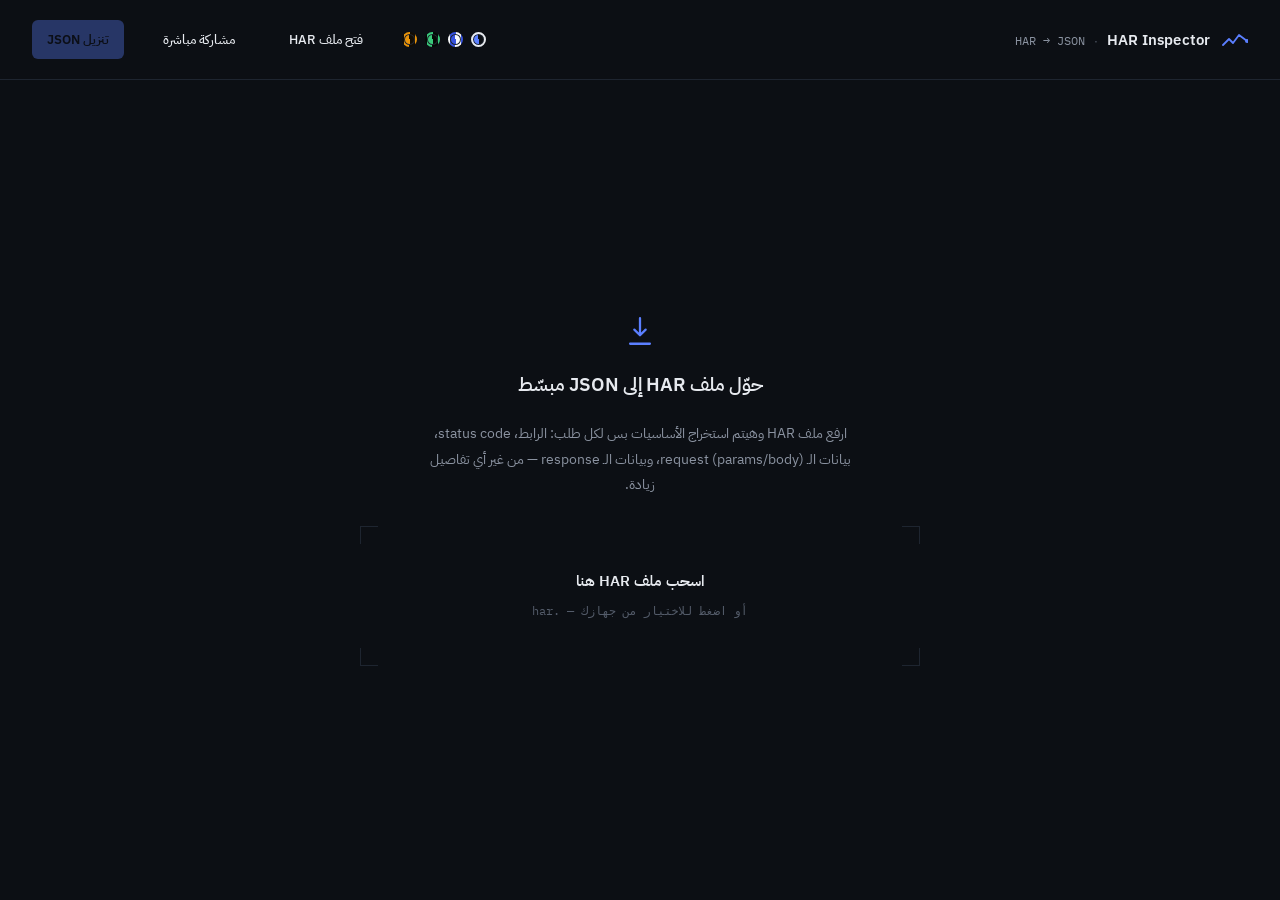
==== index.html @ 38c6c07e "Add WebRTC for easy file sharing" ====
<!DOCTYPE html>
<html lang="ar" dir="rtl">
<head>
<meta charset="UTF-8">
<meta name="viewport" content="width=device-width, initial-scale=1.0">
<title>HAR Inspector — تحويل HAR إلى JSON</title>
<link rel="preconnect" href="https://fonts.googleapis.com">
<link href="https://fonts.googleapis.com/css2?family=IBM+Plex+Mono:wght@400;500;600;700&family=IBM+Plex+Sans:wght@400;500;600;700&family=IBM+Plex+Sans+Arabic:wght@400;500;600;700&display=swap" rel="stylesheet">
<style>
  :root{
    --bg: #0C0F14;
    --surface: #12161D;
    --surface-2: #171C25;
    --border: #1E2530;
    --text: #E7EAEF;
    --muted: #8B93A1;
    --dim: #545C6A;
    --accent: #5B7FFF;
    --accent-soft: #182142;
    --on-accent: #0A0E1A;
    --code-text: #C7CCD6;
    --s2xx: #34C77B;
    --s3xx: #E8B339;
    --s4xx: #F0954B;
    --s5xx: #F0555F;
    --s0: #626B7A;
    --mono: 'IBM Plex Mono', ui-monospace, 'SF Mono', Menlo, Consolas, monospace;
    --ar: 'IBM Plex Sans Arabic', 'IBM Plex Sans', sans-serif;
    --sans: 'IBM Plex Sans', 'IBM Plex Sans Arabic', sans-serif;
  }
  html[data-theme="paper"]{
    --bg:#F7F8FA; --surface:#FFFFFF; --surface-2:#F1F3F6; --border:#E1E4EA;
    --text:#1A1D24; --muted:#5B6472; --dim:#9AA3AF;
    --accent:#3652E0; --accent-soft:#EAEDFC; --on-accent:#FFFFFF; --code-text:#2A3140;
    --s2xx:#16824B; --s3xx:#9A6B00; --s4xx:#B5540F; --s5xx:#C81E2A; --s0:#6B7280;
  }
  html[data-theme="phosphor"]{
    --bg:#040A05; --surface:#081C0C; --surface-2:#0C2611; --border:#173A1D;
    --text:#B9FFC0; --muted:#5FA86A; --dim:#356140;
    --accent:#39C97A; --accent-soft:#0F3D1C; --on-accent:#03170A; --code-text:#9FEFAE;
  }
  html[data-theme="amber"]{
    --bg:#140D03; --surface:#231705; --surface-2:#2E1E07; --border:#4E340F;
    --text:#FFD27F; --muted:#C9922F; --dim:#7A5A22;
    --accent:#E8930A; --accent-soft:#4E340F; --on-accent:#1A1103; --code-text:#F0C878;
  }
  *{box-sizing:border-box; margin:0; padding:0;}
  html,body{height:100%;}
  body{
    background: var(--bg);
    color: var(--text);
    font-family: var(--ar);
    -webkit-font-smoothing: antialiased;
    display:flex;
    flex-direction:column;
    min-height:100vh;
  }

  /* ---------- top bar ---------- */
  header{
    border-bottom:1px solid var(--border);
    padding: 20px 32px;
    display:flex; align-items:center; gap:24px; flex-wrap:wrap;
  }
  .brand{ display:flex; align-items:center; gap:12px; }
  .brand svg{ display:block; flex-shrink:0; }
  .brand-text{ display:flex; align-items:baseline; gap:9px; font-family: var(--sans); }
  .brand h1{ font-size:15px; font-weight:600; letter-spacing:.1px; color:var(--text); }
  .brand .sep{ color: var(--dim); font-size:12px; }
  .brand .tag{ font-size:12px; color: var(--muted); font-family: var(--mono); }
  .spacer{flex:1;}
  .stats{
    display:flex; flex-direction:column; gap:6px;
    font-family: var(--mono); font-size:11.5px; color:var(--muted);
    min-width:170px;
  }
  .stats b{color:var(--text); font-weight:600;}
  .strip{ display:flex; height:3px; border-radius:2px; overflow:hidden; background: var(--border); }
  .strip div{ height:100%; }

  .btn{
    font-family: var(--sans);
    font-size:13px; font-weight:500;
    background: transparent;
    color: var(--text);
    border:1px solid transparent;
    padding:9px 14px;
    border-radius:6px;
    cursor:pointer;
    display:inline-flex; align-items:center; gap:8px;
    transition: background .15s, color .15s;
  }
  .btn:hover{ background: var(--surface-2); }
  .btn.primary{
    background: var(--accent);
    color: var(--on-accent);
    font-weight:600;
  }
  .btn.primary:hover{ filter: brightness(1.08); background: var(--accent); }
  .btn:disabled{ opacity:.35; cursor:not-allowed; }
  .btn:disabled:hover{ background: transparent; }
  .btn.small{ padding:6px 11px; font-size:12px; border:1px solid var(--border); }
  .btn.small:hover{ border-color: var(--accent); background: var(--accent-soft); }
  input[type=file]{ display:none; }
  input[type=checkbox]{ accent-color: var(--accent); width:14px; height:14px; cursor:pointer; flex-shrink:0; }

  .theme-switch{ display:flex; gap:8px; align-items:center; }
  .theme-swatch{
    width:15px; height:15px; border-radius:50%;
    border:2px solid transparent; padding:0; cursor:pointer;
    box-shadow: inset 0 0 0 1px var(--border);
  }
  .theme-swatch.active{ border-color: var(--text); }

  /* ---------- layout ---------- */
  main{
    flex:1;
    display:grid;
    grid-template-columns: 400px 1fr;
    min-height:0;
  }
  @media (max-width: 860px){
    main{ grid-template-columns: 1fr; }
    .detail{ display:none; }
    .detail.open{ display:flex; }
    .list{ display:flex; }
    .list.hidden{ display:none; }
  }

  /* ---------- drop zone (empty state) ---------- */
  .dropzone{
    grid-column: 1 / -1;
    display:flex; flex-direction:column; align-items:center; justify-content:center;
    gap:22px;
    padding:60px 20px;
    text-align:center;
  }
  .dropzone .mark{ color: var(--accent); }
  .dropzone h2{
    font-family: var(--sans); font-size:19px; font-weight:600;
  }
  .dropzone p{
    color: var(--muted); font-size:13.5px; max-width:440px; line-height:1.9;
    font-family: var(--ar);
  }
  .zone{
    position:relative;
    margin-top:6px;
    width:min(560px, 90vw);
    padding:44px 24px;
    cursor:pointer;
    transition: background .15s;
  }
  .zone b{ color:var(--text); display:block; font-family:var(--ar); font-size:14.5px; margin-bottom:6px; font-weight:600; }
  .zone span.sub{ font-family: var(--mono); font-size:11.5px; color:var(--dim); }
  .zone.drag{ background: var(--accent-soft); }
  .zone.drag .corner{ border-color: var(--accent); }
  .zone.drag b{ color: var(--accent); }
  .corner{
    position:absolute; width:18px; height:18px;
    border: 1.5px solid var(--border);
    transition: border-color .15s;
  }
  .corner.tl{ top:0; right:0; border-bottom:none; border-left:none; }
  .corner.tr{ top:0; left:0; border-bottom:none; border-right:none; }
  .corner.bl{ bottom:0; right:0; border-top:none; border-left:none; }
  .corner.br{ bottom:0; left:0; border-top:none; border-right:none; }

  /* ---------- request list ---------- */
  .list{
    border-left:1px solid var(--border);
    display:flex; flex-direction:column;
    min-height:0;
  }
  .filterbar{
    padding:14px 16px;
    border-bottom:1px solid var(--border);
  }
  .filterbar input{
    width:100%;
    background: var(--surface);
    border:1px solid var(--border);
    color: var(--text);
    font-family: var(--mono);
    font-size:12px;
    padding:9px 12px;
    border-radius:6px;
    outline:none;
  }
  .filterbar input:focus{ border-color: var(--accent); }
  .selectbar{
    display:flex; align-items:center; gap:10px;
    padding:10px 16px;
    border-bottom:1px solid var(--border);
    font-family: var(--sans); font-size:12.5px; color:var(--muted);
  }
  .selall{ display:flex; align-items:center; gap:7px; cursor:pointer; user-select:none; }
  .sel-spacer{ flex:1; }
  .sel-count{ color: var(--accent); font-family: var(--mono); font-size:11.5px; }
  .rows{ flex:1; overflow-y:auto; }
  .row{
    padding:12px 16px;
    border-bottom:1px solid var(--border);
    border-inline-start:3px solid transparent;
    cursor:pointer;
    display:flex; flex-direction:column; gap:6px;
    transition: background .12s, border-color .12s;
  }
  .row:hover{ background: var(--surface); }
  .row.active{ background: var(--surface-2); }
  .row.s2{ border-inline-start-color: var(--s2xx); }
  .row.s3{ border-inline-start-color: var(--s3xx); }
  .row.s4{ border-inline-start-color: var(--s4xx); }
  .row.s5{ border-inline-start-color: var(--s5xx); }
  .row.s0{ border-inline-start-color: var(--s0); }
  .row-top{ display:flex; align-items:center; gap:10px; font-family: var(--mono); }
  .method{ font-size:11px; font-weight:700; letter-spacing:.3px; flex-shrink:0; color: var(--accent); }
  .method.POST{ color: var(--s2xx); }
  .method.PUT, .method.PATCH{ color: var(--s3xx); }
  .method.DELETE{ color: var(--s4xx); }
  .status{ font-size:11.5px; font-weight:700; flex-shrink:0; }
  .status.s2{ color: var(--s2xx); }
  .status.s3{ color: var(--s3xx); }
  .status.s4{ color: var(--s4xx); }
  .status.s5{ color: var(--s5xx); }
  .status.s0{ color: var(--s0); }
  .row-time{ margin-left:auto; color:var(--dim); font-size:10.5px; }
  .row-url{
    font-family: var(--mono); font-size:11.5px; color:var(--muted);
    overflow:hidden; text-overflow:ellipsis; white-space:nowrap; direction:ltr; text-align:left;
  }

  /* ---------- detail panel ---------- */
  .detail{ display:flex; flex-direction:column; min-height:0; }
  .detail-empty{
    flex:1; display:flex; align-items:center; justify-content:center;
    color: var(--dim); font-family: var(--sans); font-size:13px;
  }
  .detail-head{ padding:22px 28px; border-bottom:1px solid var(--border); }
  .detail-head .u{
    font-family: var(--mono); font-size:14px; word-break:break-all; direction:ltr; text-align:left;
    color: var(--text); line-height:1.6; font-weight:500;
  }
  .meta{ margin-top:12px; display:flex; align-items:center; flex-wrap:wrap; }
  .meta-item{
    font-family: var(--mono); font-size:11.5px; color:var(--muted);
    padding:0 12px; border-inline-start:1px solid var(--border);
  }
  .meta-item:first-child{ border-inline-start:none; padding-inline-start:0; }
  .tabs{
    display:flex; gap:4px; padding:0 28px;
    border-bottom:1px solid var(--border);
  }
  .tab{
    font-family: var(--sans); font-size:12.5px; font-weight:500;
    color: var(--muted);
    padding:12px 6px;
    margin-inline-end:20px;
    cursor:pointer;
    border-bottom:2px solid transparent;
  }
  .tab.active{ color: var(--accent); border-bottom-color: var(--accent); }
  .tab-body{ flex:1; overflow-y:auto; padding:22px 28px; }
  .section-title{
    font-family: var(--mono); font-size:11px; letter-spacing:.5px;
    color: var(--dim); text-transform:uppercase;
    margin: 4px 0 10px 0;
  }
  pre{
    font-family: var(--mono); font-size:12px; line-height:1.7;
    background: var(--surface);
    border-inline-start: 2px solid var(--border);
    padding:14px 16px; overflow-x:auto; color: var(--code-text); direction:ltr; text-align:left;
    white-space:pre-wrap; word-break:break-all;
  }
  .empty-note{ color:var(--dim); font-family:var(--sans); font-size:12.5px; }

  ::-webkit-scrollbar{ width:9px; height:9px; }
  ::-webkit-scrollbar-track{ background: transparent; }
  ::-webkit-scrollbar-thumb{ background: var(--border); border-radius:5px; }
  ::-webkit-scrollbar-thumb:hover{ background: var(--dim); }

  /* ---------- live share modal ---------- */
  .overlay{
    position:fixed; inset:0; background: rgba(0,0,0,.55);
    display:none; align-items:center; justify-content:center;
    z-index:50; padding:20px;
  }
  .overlay.open{ display:flex; }
  .modal{
    background: var(--surface); border:1px solid var(--border); border-radius:10px;
    width:min(560px, 100%); max-height:88vh; overflow-y:auto;
    display:flex; flex-direction:column;
  }
  .modal-head{
    display:flex; align-items:center; justify-content:space-between;
    padding:18px 22px; border-bottom:1px solid var(--border);
  }
  .modal-head h3{ font-family: var(--sans); font-size:15px; font-weight:600; }
  .modal-close{
    background:none; border:none; color:var(--muted); cursor:pointer;
    font-family: var(--mono); font-size:16px; line-height:1; padding:4px;
  }
  .modal-close:hover{ color: var(--text); }
  .modal-tabs{ display:flex; gap:4px; padding:0 22px; border-bottom:1px solid var(--border); }
  .modal-body{ padding:20px 22px; display:flex; flex-direction:column; gap:14px; }
  .share-step{ display:flex; flex-direction:column; gap:8px; }
  .share-step .label{ font-family: var(--mono); font-size:11px; letter-spacing:.5px; color:var(--dim); text-transform:uppercase; }
  .share-step p.hint{ font-family: var(--ar); font-size:12.5px; color:var(--muted); line-height:1.8; }
  textarea.code-box{
    width:100%; min-height:76px; resize:vertical;
    background: var(--bg); border:1px solid var(--border); border-radius:6px;
    color: var(--text); font-family: var(--mono); font-size:11.5px;
    padding:10px 12px; direction:ltr; text-align:left;
  }
  textarea.code-box:focus{ outline:none; border-color:var(--accent); }
  .share-row{ display:flex; gap:8px; }
  .share-row textarea{ flex:1; }
  .share-status{
    font-family: var(--mono); font-size:12px; color: var(--muted);
    padding:9px 12px; border-inline-start:2px solid var(--border); background: var(--surface-2);
  }
  .share-status.ok{ border-inline-start-color: var(--s2xx); color: var(--s2xx); }
  .share-status.pending{ border-inline-start-color: var(--s3xx); color: var(--s3xx); }
</style>
</head>
<body>

<header>
  <div class="brand">
    <svg width="26" height="18" viewBox="0 0 26 18" fill="none" xmlns="http://www.w3.org/2000/svg">
      <path d="M1 14L7 8L11 12L17 4L25 10" stroke="var(--accent)" stroke-width="1.8" stroke-linecap="round" stroke-linejoin="round"/>
      <circle cx="25" cy="10" r="2" fill="var(--accent)"/>
    </svg>
    <div class="brand-text">
      <h1>HAR Inspector</h1>
      <span class="sep">·</span>
      <span class="tag">HAR → JSON</span>
    </div>
  </div>
  <div class="spacer"></div>
  <div class="stats" id="stats" style="display:none;">
    <span>الطلبات <b id="statTotal">0</b></span>
    <div class="strip" id="statStrip"></div>
  </div>
  <div class="theme-switch" id="themeSwitch">
    <button class="theme-swatch active" data-theme="night" title="Night" style="background:conic-gradient(from 180deg, #5B7FFF 0deg 180deg, #0C0F14 180deg 360deg);"></button>
    <button class="theme-swatch" data-theme="paper" title="Paper" style="background:conic-gradient(from 180deg, #3652E0 0deg 180deg, #F7F8FA 180deg 360deg);"></button>
    <button class="theme-swatch" data-theme="phosphor" title="Phosphor" style="background:conic-gradient(from 180deg, #39C97A 0deg 180deg, #040A05 180deg 360deg);"></button>
    <button class="theme-swatch" data-theme="amber" title="Amber" style="background:conic-gradient(from 180deg, #E8930A 0deg 180deg, #140D03 180deg 360deg);"></button>
  </div>
  <input type="file" id="fileInput" accept=".har,application/json">
  <button class="btn" id="loadBtn">فتح ملف HAR</button>
  <button class="btn" id="shareBtn">مشاركة مباشرة</button>
  <button class="btn primary" id="downloadBtn" disabled>تنزيل JSON</button>
</header>

<div class="overlay" id="shareOverlay">
  <div class="modal">
    <div class="modal-head">
      <h3>مشاركة مباشرة بين متصفحين</h3>
      <button class="modal-close" id="shareClose">✕</button>
    </div>
    <div class="modal-tabs">
      <div class="tab active" data-share-tab="host">أنا هستضيف</div>
      <div class="tab" data-share-tab="join">هستقبل مشاركة</div>
    </div>
    <div class="modal-body" id="shareBody"></div>
  </div>
</div>

<main id="main">
  <div class="dropzone" id="dropzone">
    <svg class="mark" width="34" height="34" viewBox="0 0 24 24" fill="none" xmlns="http://www.w3.org/2000/svg">
      <path d="M12 3v12m0 0l-4-4m4 4l4-4M5 21h14" stroke="currentColor" stroke-width="1.6" stroke-linecap="round" stroke-linejoin="round"/>
    </svg>
    <h2>حوّل ملف HAR إلى JSON مبسّط</h2>
    <p>ارفع ملف HAR وهيتم استخراج الأساسيات بس لكل طلب: الرابط، status code، بيانات الـ request (params/body)، وبيانات الـ response — من غير أي تفاصيل زيادة.</p>
    <div class="zone" id="zone">
      <span class="corner tl"></span><span class="corner tr"></span>
      <span class="corner bl"></span><span class="corner br"></span>
      <b>اسحب ملف HAR هنا</b>
      <span class="sub">أو اضغط للاختيار من جهازك — .har</span>
    </div>
  </div>
</main>

<script>
(function(){
  const fileInput = document.getElementById('fileInput');
  const loadBtn = document.getElementById('loadBtn');
  const downloadBtn = document.getElementById('downloadBtn');
  const zone = document.getElementById('zone');
  const dropzone = document.getElementById('dropzone');
  const main = document.getElementById('main');
  const statsEl = document.getElementById('stats');
  const statTotal = document.getElementById('statTotal');
  const statStrip = document.getElementById('statStrip');

  let simplified = [];
  let activeIndex = null;
  let selected = new Set();

  /* ---------- live share (WebRTC, manual signaling) ---------- */
  const rtcConfig = { iceServers: [{ urls: ['stun:stun.l.google.com:19302', 'stun:stun1.l.google.com:19302'] }] };
  const shareOverlay = document.getElementById('shareOverlay');
  const shareBody = document.getElementById('shareBody');
  const shareBtn = document.getElementById('shareBtn');
  let shareTab = 'host';
  let pc = null, dc = null;
  let incomingChunks = [], incomingExpected = 0;

  shareBtn.addEventListener('click', () => { shareTab = 'host'; openShareModal(); });
  document.getElementById('shareClose').addEventListener('click', closeShareModal);
  shareOverlay.addEventListener('click', e => { if (e.target === shareOverlay) closeShareModal(); });
  document.querySelectorAll('[data-share-tab]').forEach(t => {
    t.addEventListener('click', () => {
      shareTab = t.dataset.shareTab;
      document.querySelectorAll('[data-share-tab]').forEach(x => x.classList.toggle('active', x === t));
      renderShareBody();
    });
  });

  function openShareModal(){
    teardownConnection();
    shareOverlay.classList.add('open');
    document.querySelectorAll('[data-share-tab]').forEach(x => x.classList.toggle('active', x.dataset.shareTab === shareTab));
    renderShareBody();
  }
  function closeShareModal(){
    shareOverlay.classList.remove('open');
    teardownConnection();
  }
  function teardownConnection(){
    if (dc){ try{ dc.close(); }catch(e){} dc = null; }
    if (pc){ try{ pc.close(); }catch(e){} pc = null; }
    incomingChunks = []; incomingExpected = 0;
  }

  function encodeDesc(desc){ return btoa(unescape(encodeURIComponent(JSON.stringify({ type: desc.type, sdp: desc.sdp })))); }
  function decodeDesc(code){ return JSON.parse(decodeURIComponent(escape(atob(code.trim())))); }

  function waitIceGatheringComplete(peer){
    return new Promise(resolve => {
      if (peer.iceGatheringState === 'complete'){ resolve(); return; }
      const check = () => {
        if (peer.iceGatheringState === 'complete'){
          peer.removeEventListener('icegatheringstatechange', check);
          resolve();
        }
      };
      peer.addEventListener('icegatheringstatechange', check);
      setTimeout(resolve, 4000);
    });
  }

  function renderShareBody(){
    teardownConnection();
    if (shareTab === 'host') renderHostPanel();
    else renderJoinPanel();
  }

  function renderHostPanel(){
    const count = simplified.length;
    const selCount = selected.size;
    if (!count){
      shareBody.innerHTML = `<p class="hint">لازم تفتح ملف HAR الأول عشان يكون فيه بيانات تشاركها.</p>`;
      return;
    }
    shareBody.innerHTML = `
      <p class="hint">هيتم إنشاء كود اتصال، ابعته للشخص التاني (واتساب/سلاك/أي حاجة). بعدها هو هيبعتلك كود رد، تحطه تحت وتضغط اتصال. البيانات بتتبعت مباشرة بين المتصفحين، ومتفضلش موجودة إلا لما الصفحة دي فاتحة عندك.</p>
      <button class="btn primary" id="hostStart">${selCount ? `ابدأ مشاركة المحدد (${selCount})` : `ابدأ مشاركة الكل (${count})`}</button>
      <div class="share-step" id="hostOfferStep" style="display:none;">
        <div class="label">الخطوة ١ — ابعت الكود ده للطرف التاني</div>
        <textarea class="code-box" id="hostOfferCode" readonly></textarea>
        <button class="btn small" id="hostCopyOffer">نسخ الكود</button>
      </div>
      <div class="share-step" id="hostAnswerStep" style="display:none;">
        <div class="label">الخطوة ٢ — الصق الكود اللي هيبعتهولك</div>
        <textarea class="code-box" id="hostAnswerInput" placeholder="الصق كود الرد هنا..."></textarea>
        <button class="btn primary" id="hostConnect">اتصال</button>
      </div>
      <div class="share-status" id="hostStatus" style="display:none;"></div>
    `;
    document.getElementById('hostStart').addEventListener('click', hostStart);
  }

  async function hostStart(){
    teardownConnection();
    const payload = selected.size ? Array.from(selected).sort((a,b)=>a-b).map(i => simplified[i]) : simplified;
    pc = new RTCPeerConnection(rtcConfig);
    dc = pc.createDataChannel('har');
    dc.onopen = () => {
      sendPayload(dc, payload);
      setHostStatus(`متصل — تم إرسال ${payload.length} طلب ✅`, 'ok');
    };
    dc.onclose = () => setHostStatus('الاتصال اتقفل', '');
    const offer = await pc.createOffer();
    await pc.setLocalDescription(offer);
    await waitIceGatheringComplete(pc);
    document.getElementById('hostOfferStep').style.display = 'flex';
    document.getElementById('hostAnswerStep').style.display = 'flex';
    document.getElementById('hostOfferCode').value = encodeDesc(pc.localDescription);
    document.getElementById('hostCopyOffer').addEventListener('click', () => copyText(document.getElementById('hostOfferCode').value));
    document.getElementById('hostConnect').addEventListener('click', async () => {
      const code = document.getElementById('hostAnswerInput').value;
      if (!code.trim()) return;
      try{
        const desc = decodeDesc(code);
        await pc.setRemoteDescription(desc);
        setHostStatus('بيتصل...', 'pending');
      }catch(e){ alert('كود الرد مش صحيح.'); }
    });
    setHostStatus('في انتظار كود الرد...', 'pending');
  }

  function setHostStatus(text, cls){
    const el = document.getElementById('hostStatus');
    if (!el) return;
    el.style.display = 'block';
    el.textContent = text;
    el.className = 'share-status' + (cls ? ' ' + cls : '');
  }

  function renderJoinPanel(){
    shareBody.innerHTML = `
      <p class="hint">الصق الكود اللي بعتهولك المضيف، وهيتولّد كود رد — ابعته له. البيانات هتظهر هنا أول ما يوصل الاتصال.</p>
      <div class="share-step">
        <div class="label">الخطوة ١ — الصق كود المضيف</div>
        <textarea class="code-box" id="joinOfferInput" placeholder="الصق الكود هنا..."></textarea>
        <button class="btn primary" id="joinGenerate">توليد كود الرد</button>
      </div>
      <div class="share-step" id="joinAnswerStep" style="display:none;">
        <div class="label">الخطوة ٢ — ابعت الكود ده للمضيف</div>
        <textarea class="code-box" id="joinAnswerCode" readonly></textarea>
        <button class="btn small" id="joinCopyAnswer">نسخ الكود</button>
      </div>
      <div class="share-status" id="joinStatus" style="display:none;"></div>
    `;
    document.getElementById('joinGenerate').addEventListener('click', joinGenerate);
  }

  async function joinGenerate(){
    const code = document.getElementById('joinOfferInput').value;
    if (!code.trim()) return;
    teardownConnection();
    try{
      pc = new RTCPeerConnection(rtcConfig);
      pc.ondatachannel = e => {
        dc = e.channel;
        dc.onmessage = ev => handleIncomingMessage(ev.data);
        dc.onopen = () => setJoinStatus('متصل — في انتظار البيانات...', 'pending');
      };
      const desc = decodeDesc(code);
      await pc.setRemoteDescription(desc);
      const answer = await pc.createAnswer();
      await pc.setLocalDescription(answer);
      await waitIceGatheringComplete(pc);
      document.getElementById('joinAnswerStep').style.display = 'flex';
      document.getElementById('joinAnswerCode').value = encodeDesc(pc.localDescription);
      document.getElementById('joinCopyAnswer').addEventListener('click', () => copyText(document.getElementById('joinAnswerCode').value));
      setJoinStatus('ابعت الكود للمضيف وانتظر الاتصال...', 'pending');
    }catch(e){ alert('كود المضيف مش صحيح.'); }
  }

  function setJoinStatus(text, cls){
    const el = document.getElementById('joinStatus');
    if (!el) return;
    el.style.display = 'block';
    el.textContent = text;
    el.className = 'share-status' + (cls ? ' ' + cls : '');
  }

  function copyText(text){
    if (navigator.clipboard && navigator.clipboard.writeText) navigator.clipboard.writeText(text).catch(()=>{});
  }

  function sendPayload(channel, arr){
    const json = JSON.stringify(arr);
    const CHUNK = 15000;
    const total = Math.max(1, Math.ceil(json.length / CHUNK));
    channel.send(JSON.stringify({ t: 'start', n: total }));
    for (let i = 0; i < total; i++){
      channel.send(JSON.stringify({ t: 'chunk', i, d: json.slice(i * CHUNK, (i + 1) * CHUNK) }));
    }
    channel.send(JSON.stringify({ t: 'end' }));
  }

  function handleIncomingMessage(raw){
    let msg;
    try{ msg = JSON.parse(raw); }catch(e){ return; }
    if (msg.t === 'start'){
      incomingChunks = new Array(msg.n);
      incomingExpected = msg.n;
      setJoinStatus(`جاري الاستقبال 0/${msg.n}...`, 'pending');
    } else if (msg.t === 'chunk'){
      incomingChunks[msg.i] = msg.d;
      const received = incomingChunks.filter(c => c !== undefined).length;
      setJoinStatus(`جاري الاستقبال ${received}/${incomingExpected}...`, 'pending');
    } else if (msg.t === 'end'){
      try{
        const data = JSON.parse(incomingChunks.join(''));
        simplified = data;
        selected = new Set();
        activeIndex = null;
        renderList();
        buildStats();
        downloadBtn.disabled = false;
        setJoinStatus(`اتستقبل ${data.length} طلب ✅`, 'ok');
        setTimeout(closeShareModal, 900);
      }catch(e){ setJoinStatus('حصل خطأ في استقبال البيانات', ''); }
    }
  }

  document.getElementById('themeSwitch').addEventListener('click', e => {
    const btn = e.target.closest('.theme-swatch');
    if (!btn) return;
    document.documentElement.setAttribute('data-theme', btn.dataset.theme);
    document.querySelectorAll('.theme-swatch').forEach(s => s.classList.toggle('active', s === btn));
  });

  loadBtn.addEventListener('click', () => fileInput.click());
  zone.addEventListener('click', () => fileInput.click());

  zone.addEventListener('dragover', e => { e.preventDefault(); zone.classList.add('drag'); });
  zone.addEventListener('dragleave', () => zone.classList.remove('drag'));
  zone.addEventListener('drop', e => {
    e.preventDefault();
    zone.classList.remove('drag');
    if (e.dataTransfer.files && e.dataTransfer.files[0]) handleFile(e.dataTransfer.files[0]);
  });
  fileInput.addEventListener('change', e => {
    if (e.target.files && e.target.files[0]) handleFile(e.target.files[0]);
  });

  function handleFile(file){
    const reader = new FileReader();
    reader.onload = evt => {
      try{
        const har = JSON.parse(evt.target.result);
        const entries = (har.log && har.log.entries) ? har.log.entries : [];
        if (!entries.length){
          alert('الملف ده مفيهوش entries — تأكد إنه ملف HAR صحيح.');
          return;
        }
        simplified = entries.map(simplifyEntry);
        selected = new Set();
        activeIndex = null;
        renderList();
        buildStats();
        downloadBtn.disabled = false;
      }catch(err){
        alert('تعذر قراءة الملف. تأكد إنه JSON/HAR صحيح.\n' + err.message);
      }
    };
    reader.readAsText(file);
  }

  function simplifyEntry(entry){
    const req = entry.request || {};
    const res = entry.response || {};
    const queryParams = (req.queryString || []).map(q => ({ name: q.name, value: q.value }));
    let postParams = null;
    if (req.postData){
      if (req.postData.params && req.postData.params.length){
        postParams = req.postData.params.map(p => ({ name: p.name, value: p.value }));
      } else if (req.postData.text){
        postParams = req.postData.text;
      }
    }
    let responseBody = null;
    if (res.content && typeof res.content.text !== 'undefined'){
      responseBody = res.content.text;
      if (res.content.encoding === 'base64' && responseBody){
        try{ responseBody = decodeURIComponent(escape(atob(responseBody))); }catch(e){ /* leave as-is */ }
      }
      if (responseBody && res.content.mimeType && res.content.mimeType.includes('json')){
        try{ responseBody = JSON.parse(responseBody); }catch(e){ /* keep string */ }
      }
    }
    return {
      method: req.method || 'GET',
      url: req.url || '',
      status: res.status || 0,
      statusText: res.statusText || '',
      mimeType: (res.content && res.content.mimeType) || '',
      time: entry.time || 0,
      sentAt: entry.startedDateTime || null,
      requestParams: {
        query: queryParams,
        body: postParams
      },
      response: responseBody
    };
  }

  function formatSentTime(iso){
    if (!iso) return '—';
    const d = new Date(iso);
    if (isNaN(d.getTime())) return '—';
    const pad = n => String(n).padStart(2, '0');
    return `${pad(d.getHours())}:${pad(d.getMinutes())}:${pad(d.getSeconds())}`;
  }

  function statusClass(status){
    if (status >= 200 && status < 300) return 's2';
    if (status >= 300 && status < 400) return 's3';
    if (status >= 400 && status < 500) return 's4';
    if (status >= 500) return 's5';
    return 's0';
  }
  function statusColorVar(status){
    if (status >= 200 && status < 300) return 'var(--s2xx)';
    if (status >= 300 && status < 400) return 'var(--s3xx)';
    if (status >= 400 && status < 500) return 'var(--s4xx)';
    if (status >= 500) return 'var(--s5xx)';
    return 'var(--s0)';
  }

  function renderList(){
    main.innerHTML = `
      <div class="list" id="listPane">
        <div class="filterbar"><input id="filterInput" placeholder="فلترة بالرابط أو method..."></div>
        <div class="selectbar">
          <label class="selall"><input type="checkbox" id="selectAllChk"> تحديد الكل</label>
          <span class="sel-spacer"></span>
          <span class="sel-count" id="selCount"></span>
          <button class="btn small" id="downloadSelectedBtn" style="display:none;">تنزيل المحدد</button>
        </div>
        <div class="rows" id="rows"></div>
      </div>
      <div class="detail" id="detailPane">
        <div class="detail-empty">اختر طلب من القائمة لعرض تفاصيله</div>
      </div>
    `;
    document.getElementById('filterInput').addEventListener('input', e => paintRows(e.target.value));
    document.getElementById('selectAllChk').addEventListener('change', e => {
      const filter = document.getElementById('filterInput').value;
      const idxs = getFilteredIndices(filter);
      if (e.target.checked) idxs.forEach(i => selected.add(i));
      else idxs.forEach(i => selected.delete(i));
      paintRows(filter);
    });
    document.getElementById('downloadSelectedBtn').addEventListener('click', () => {
      const items = Array.from(selected).sort((a, b) => a - b).map(i => simplified[i]);
      downloadJSON(items, 'har-selected.json');
    });
    paintRows('');
  }

  function getFilteredIndices(filter){
    const f = (filter || '').toLowerCase();
    const idxs = [];
    simplified.forEach((item, i) => {
      if (f && !(item.url.toLowerCase().includes(f) || item.method.toLowerCase().includes(f))) return;
      idxs.push(i);
    });
    return idxs;
  }

  function paintRows(filter){
    const rows = document.getElementById('rows');
    rows.innerHTML = '';
    const idxs = getFilteredIndices(filter);
    idxs.forEach(i => {
      const item = simplified[i];
      const sc = statusClass(item.status);
      const row = document.createElement('div');
      row.className = 'row ' + sc + (i === activeIndex ? ' active' : '');
      row.innerHTML = `
        <div class="row-top">
          <input type="checkbox" class="row-chk" ${selected.has(i) ? 'checked' : ''}>
          <span class="method ${item.method}">${item.method}</span>
          <span class="status ${sc}">${item.status || '—'}</span>
          <span class="row-time">${Math.round(item.time)}ms</span>
        </div>
        <div class="row-url">${escapeHtml(item.url)}</div>
      `;
      const chk = row.querySelector('.row-chk');
      chk.addEventListener('click', e => e.stopPropagation());
      chk.addEventListener('change', () => {
        if (chk.checked) selected.add(i); else selected.delete(i);
        paintRows(filter);
      });
      row.addEventListener('click', () => { activeIndex = i; paintRows(filter); showDetail(i); });
      rows.appendChild(row);
    });
    updateSelectionUI(idxs);
  }

  function updateSelectionUI(idxs){
    const selCountEl = document.getElementById('selCount');
    const dlSelBtn = document.getElementById('downloadSelectedBtn');
    const selectAllChk = document.getElementById('selectAllChk');
    const count = selected.size;
    if (selCountEl) selCountEl.textContent = count ? `${count} محدد` : '';
    if (dlSelBtn) dlSelBtn.style.display = count ? 'inline-flex' : 'none';
    if (selectAllChk){
      const allChecked = idxs.length > 0 && idxs.every(i => selected.has(i));
      const anyChecked = idxs.some(i => selected.has(i));
      selectAllChk.checked = allChecked;
      selectAllChk.indeterminate = anyChecked && !allChecked;
    }
  }

  function showDetail(i){
    const item = simplified[i];
    const pane = document.getElementById('detailPane');
    const queryStr = JSON.stringify(item.requestParams.query, null, 2);
    const bodyStr = typeof item.requestParams.body === 'object'
      ? JSON.stringify(item.requestParams.body, null, 2)
      : (item.requestParams.body || 'لا يوجد body');
    const responseStr = typeof item.response === 'object'
      ? JSON.stringify(item.response, null, 2)
      : (item.response || 'لا يوجد محتوى');

    pane.innerHTML = `
      <div class="detail-head">
        <div class="u">${escapeHtml(item.url)}</div>
        <div class="meta">
          <span class="meta-item">${item.method}</span>
          <span class="meta-item" style="color:${statusColorVar(item.status)}">${item.status} ${escapeHtml(item.statusText)}</span>
          <span class="meta-item">${escapeHtml(item.mimeType || 'unknown type')}</span>
          <span class="meta-item">${Math.round(item.time)} ms</span>
        </div>
      </div>
      <div class="tabs">
        <div class="tab active" data-tab="request">Request Params</div>
        <div class="tab" data-tab="response">Response</div>
        <div class="tab" data-tab="raw">Raw JSON</div>
      </div>
      <div class="tab-body" id="tabBody"></div>
    `;

    const tabBody = document.getElementById('tabBody');
    function paintTab(tab){
      if (tab === 'request'){
        tabBody.innerHTML = `
          <div class="section-title">Query Params</div>
          ${item.requestParams.query.length ? `<pre>${escapeHtml(queryStr)}</pre>` : `<p class="empty-note">لا يوجد query params</p>`}
          <div class="section-title" style="margin-top:20px;">Body / Post Data</div>
          <pre>${escapeHtml(bodyStr)}</pre>
        `;
      } else if (tab === 'response'){
        tabBody.innerHTML = `
          <div class="section-title">Response Body</div>
          <pre>${escapeHtml(responseStr)}</pre>
        `;
      } else {
        tabBody.innerHTML = `<pre>${escapeHtml(JSON.stringify(item, null, 2))}</pre>`;
      }
    }
    paintTab('request');
    pane.querySelectorAll('.tab').forEach(t => {
      t.addEventListener('click', () => {
        pane.querySelectorAll('.tab').forEach(x => x.classList.remove('active'));
        t.classList.add('active');
        paintTab(t.dataset.tab);
      });
    });
  }

  function buildStats(){
    statsEl.style.display = 'flex';
    statTotal.textContent = simplified.length;
    const counts = {s2:0, s3:0, s4:0, s5:0, s0:0};
    simplified.forEach(i => counts[statusClass(i.status)]++);
    const colors = {s2:'var(--s2xx)', s3:'var(--s3xx)', s4:'var(--s4xx)', s5:'var(--s5xx)', s0:'var(--s0)'};
    statStrip.innerHTML = '';
    Object.keys(counts).forEach(k => {
      if (!counts[k]) return;
      const seg = document.createElement('div');
      seg.style.width = (counts[k] / simplified.length * 100) + '%';
      seg.style.background = colors[k];
      statStrip.appendChild(seg);
    });
  }

  downloadBtn.addEventListener('click', () => {
    if (!simplified.length) return;
    downloadJSON(simplified, 'har-simplified.json');
  });

  function downloadJSON(data, filename){
    if (!data.length) return;
    const blob = new Blob([JSON.stringify(data, null, 2)], { type: 'application/json' });
    const url = URL.createObjectURL(blob);
    const a = document.createElement('a');
    a.href = url;
    a.download = filename;
    document.body.appendChild(a);
    a.click();
    document.body.removeChild(a);
    URL.revokeObjectURL(url);
  }

  function escapeHtml(str){
    if (typeof str !== 'string') str = String(str);
    return str.replace(/[&<>"']/g, m => ({'&':'&amp;','<':'&lt;','>':'&gt;','"':'&quot;',"'":'&#39;'}[m]));
  }
})();
</script>

</body>
</html>
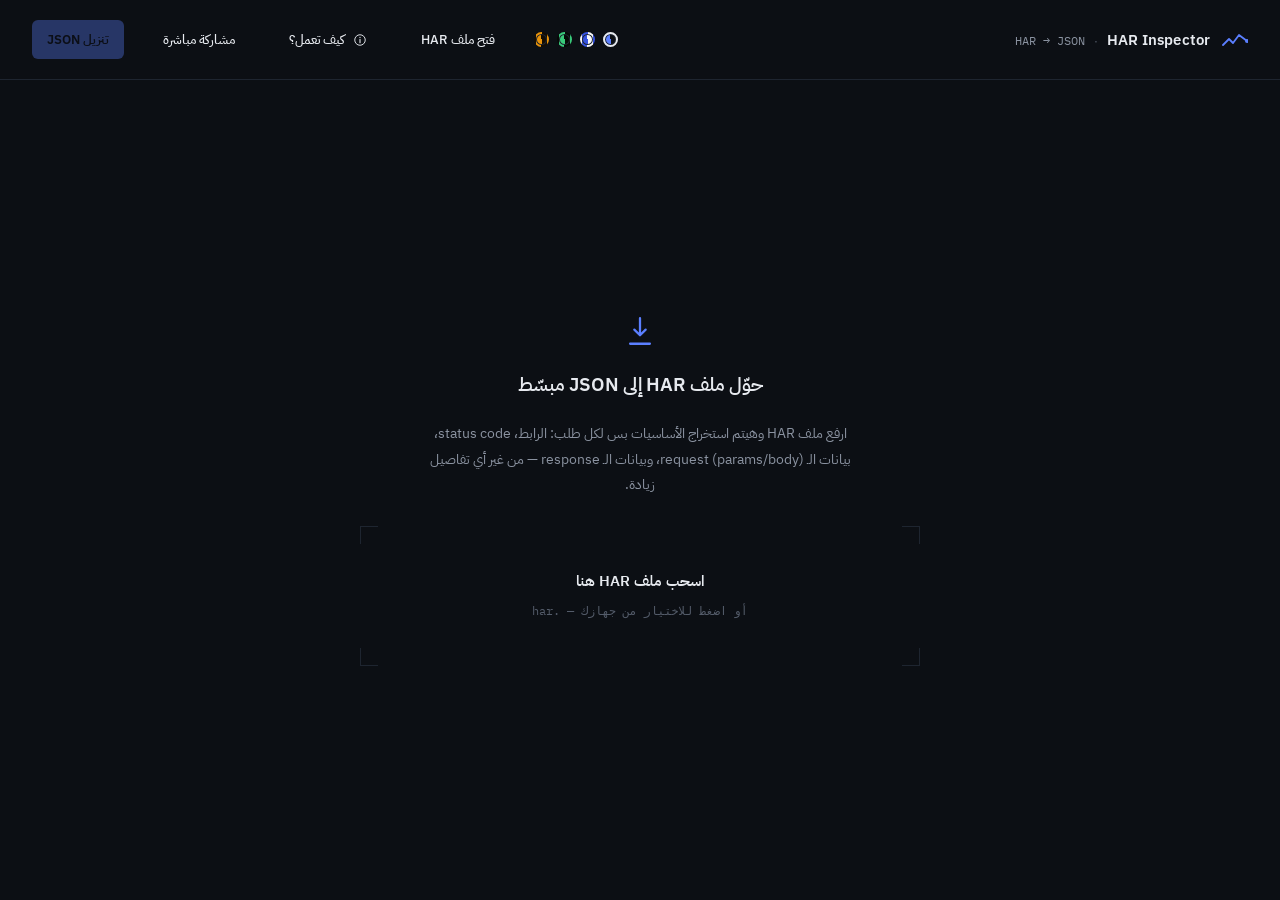
==== commit 4cb6dde1: "add workflow-animation" ====
--- a/index.html
+++ b/index.html
@@ -6,323 +6,7 @@
 <title>HAR Inspector — تحويل HAR إلى JSON</title>
 <link rel="preconnect" href="https://fonts.googleapis.com">
 <link href="https://fonts.googleapis.com/css2?family=IBM+Plex+Mono:wght@400;500;600;700&family=IBM+Plex+Sans:wght@400;500;600;700&family=IBM+Plex+Sans+Arabic:wght@400;500;600;700&display=swap" rel="stylesheet">
-<style>
-  :root{
-    --bg: #0C0F14;
-    --surface: #12161D;
-    --surface-2: #171C25;
-    --border: #1E2530;
-    --text: #E7EAEF;
-    --muted: #8B93A1;
-    --dim: #545C6A;
-    --accent: #5B7FFF;
-    --accent-soft: #182142;
-    --on-accent: #0A0E1A;
-    --code-text: #C7CCD6;
-    --s2xx: #34C77B;
-    --s3xx: #E8B339;
-    --s4xx: #F0954B;
-    --s5xx: #F0555F;
-    --s0: #626B7A;
-    --mono: 'IBM Plex Mono', ui-monospace, 'SF Mono', Menlo, Consolas, monospace;
-    --ar: 'IBM Plex Sans Arabic', 'IBM Plex Sans', sans-serif;
-    --sans: 'IBM Plex Sans', 'IBM Plex Sans Arabic', sans-serif;
-  }
-  html[data-theme="paper"]{
-    --bg:#F7F8FA; --surface:#FFFFFF; --surface-2:#F1F3F6; --border:#E1E4EA;
-    --text:#1A1D24; --muted:#5B6472; --dim:#9AA3AF;
-    --accent:#3652E0; --accent-soft:#EAEDFC; --on-accent:#FFFFFF; --code-text:#2A3140;
-    --s2xx:#16824B; --s3xx:#9A6B00; --s4xx:#B5540F; --s5xx:#C81E2A; --s0:#6B7280;
-  }
-  html[data-theme="phosphor"]{
-    --bg:#040A05; --surface:#081C0C; --surface-2:#0C2611; --border:#173A1D;
-    --text:#B9FFC0; --muted:#5FA86A; --dim:#356140;
-    --accent:#39C97A; --accent-soft:#0F3D1C; --on-accent:#03170A; --code-text:#9FEFAE;
-  }
-  html[data-theme="amber"]{
-    --bg:#140D03; --surface:#231705; --surface-2:#2E1E07; --border:#4E340F;
-    --text:#FFD27F; --muted:#C9922F; --dim:#7A5A22;
-    --accent:#E8930A; --accent-soft:#4E340F; --on-accent:#1A1103; --code-text:#F0C878;
-  }
-  *{box-sizing:border-box; margin:0; padding:0;}
-  html,body{height:100%;}
-  body{
-    background: var(--bg);
-    color: var(--text);
-    font-family: var(--ar);
-    -webkit-font-smoothing: antialiased;
-    display:flex;
-    flex-direction:column;
-    min-height:100vh;
-  }
-
-  /* ---------- top bar ---------- */
-  header{
-    border-bottom:1px solid var(--border);
-    padding: 20px 32px;
-    display:flex; align-items:center; gap:24px; flex-wrap:wrap;
-  }
-  .brand{ display:flex; align-items:center; gap:12px; }
-  .brand svg{ display:block; flex-shrink:0; }
-  .brand-text{ display:flex; align-items:baseline; gap:9px; font-family: var(--sans); }
-  .brand h1{ font-size:15px; font-weight:600; letter-spacing:.1px; color:var(--text); }
-  .brand .sep{ color: var(--dim); font-size:12px; }
-  .brand .tag{ font-size:12px; color: var(--muted); font-family: var(--mono); }
-  .spacer{flex:1;}
-  .stats{
-    display:flex; flex-direction:column; gap:6px;
-    font-family: var(--mono); font-size:11.5px; color:var(--muted);
-    min-width:170px;
-  }
-  .stats b{color:var(--text); font-weight:600;}
-  .strip{ display:flex; height:3px; border-radius:2px; overflow:hidden; background: var(--border); }
-  .strip div{ height:100%; }
-
-  .btn{
-    font-family: var(--sans);
-    font-size:13px; font-weight:500;
-    background: transparent;
-    color: var(--text);
-    border:1px solid transparent;
-    padding:9px 14px;
-    border-radius:6px;
-    cursor:pointer;
-    display:inline-flex; align-items:center; gap:8px;
-    transition: background .15s, color .15s;
-  }
-  .btn:hover{ background: var(--surface-2); }
-  .btn.primary{
-    background: var(--accent);
-    color: var(--on-accent);
-    font-weight:600;
-  }
-  .btn.primary:hover{ filter: brightness(1.08); background: var(--accent); }
-  .btn:disabled{ opacity:.35; cursor:not-allowed; }
-  .btn:disabled:hover{ background: transparent; }
-  .btn.small{ padding:6px 11px; font-size:12px; border:1px solid var(--border); }
-  .btn.small:hover{ border-color: var(--accent); background: var(--accent-soft); }
-  input[type=file]{ display:none; }
-  input[type=checkbox]{ accent-color: var(--accent); width:14px; height:14px; cursor:pointer; flex-shrink:0; }
-
-  .theme-switch{ display:flex; gap:8px; align-items:center; }
-  .theme-swatch{
-    width:15px; height:15px; border-radius:50%;
-    border:2px solid transparent; padding:0; cursor:pointer;
-    box-shadow: inset 0 0 0 1px var(--border);
-  }
-  .theme-swatch.active{ border-color: var(--text); }
-
-  /* ---------- layout ---------- */
-  main{
-    flex:1;
-    display:grid;
-    grid-template-columns: 400px 1fr;
-    min-height:0;
-  }
-  @media (max-width: 860px){
-    main{ grid-template-columns: 1fr; }
-    .detail{ display:none; }
-    .detail.open{ display:flex; }
-    .list{ display:flex; }
-    .list.hidden{ display:none; }
-  }
-
-  /* ---------- drop zone (empty state) ---------- */
-  .dropzone{
-    grid-column: 1 / -1;
-    display:flex; flex-direction:column; align-items:center; justify-content:center;
-    gap:22px;
-    padding:60px 20px;
-    text-align:center;
-  }
-  .dropzone .mark{ color: var(--accent); }
-  .dropzone h2{
-    font-family: var(--sans); font-size:19px; font-weight:600;
-  }
-  .dropzone p{
-    color: var(--muted); font-size:13.5px; max-width:440px; line-height:1.9;
-    font-family: var(--ar);
-  }
-  .zone{
-    position:relative;
-    margin-top:6px;
-    width:min(560px, 90vw);
-    padding:44px 24px;
-    cursor:pointer;
-    transition: background .15s;
-  }
-  .zone b{ color:var(--text); display:block; font-family:var(--ar); font-size:14.5px; margin-bottom:6px; font-weight:600; }
-  .zone span.sub{ font-family: var(--mono); font-size:11.5px; color:var(--dim); }
-  .zone.drag{ background: var(--accent-soft); }
-  .zone.drag .corner{ border-color: var(--accent); }
-  .zone.drag b{ color: var(--accent); }
-  .corner{
-    position:absolute; width:18px; height:18px;
-    border: 1.5px solid var(--border);
-    transition: border-color .15s;
-  }
-  .corner.tl{ top:0; right:0; border-bottom:none; border-left:none; }
-  .corner.tr{ top:0; left:0; border-bottom:none; border-right:none; }
-  .corner.bl{ bottom:0; right:0; border-top:none; border-left:none; }
-  .corner.br{ bottom:0; left:0; border-top:none; border-right:none; }
-
-  /* ---------- request list ---------- */
-  .list{
-    border-left:1px solid var(--border);
-    display:flex; flex-direction:column;
-    min-height:0;
-  }
-  .filterbar{
-    padding:14px 16px;
-    border-bottom:1px solid var(--border);
-  }
-  .filterbar input{
-    width:100%;
-    background: var(--surface);
-    border:1px solid var(--border);
-    color: var(--text);
-    font-family: var(--mono);
-    font-size:12px;
-    padding:9px 12px;
-    border-radius:6px;
-    outline:none;
-  }
-  .filterbar input:focus{ border-color: var(--accent); }
-  .selectbar{
-    display:flex; align-items:center; gap:10px;
-    padding:10px 16px;
-    border-bottom:1px solid var(--border);
-    font-family: var(--sans); font-size:12.5px; color:var(--muted);
-  }
-  .selall{ display:flex; align-items:center; gap:7px; cursor:pointer; user-select:none; }
-  .sel-spacer{ flex:1; }
-  .sel-count{ color: var(--accent); font-family: var(--mono); font-size:11.5px; }
-  .rows{ flex:1; overflow-y:auto; }
-  .row{
-    padding:12px 16px;
-    border-bottom:1px solid var(--border);
-    border-inline-start:3px solid transparent;
-    cursor:pointer;
-    display:flex; flex-direction:column; gap:6px;
-    transition: background .12s, border-color .12s;
-  }
-  .row:hover{ background: var(--surface); }
-  .row.active{ background: var(--surface-2); }
-  .row.s2{ border-inline-start-color: var(--s2xx); }
-  .row.s3{ border-inline-start-color: var(--s3xx); }
-  .row.s4{ border-inline-start-color: var(--s4xx); }
-  .row.s5{ border-inline-start-color: var(--s5xx); }
-  .row.s0{ border-inline-start-color: var(--s0); }
-  .row-top{ display:flex; align-items:center; gap:10px; font-family: var(--mono); }
-  .method{ font-size:11px; font-weight:700; letter-spacing:.3px; flex-shrink:0; color: var(--accent); }
-  .method.POST{ color: var(--s2xx); }
-  .method.PUT, .method.PATCH{ color: var(--s3xx); }
-  .method.DELETE{ color: var(--s4xx); }
-  .status{ font-size:11.5px; font-weight:700; flex-shrink:0; }
-  .status.s2{ color: var(--s2xx); }
-  .status.s3{ color: var(--s3xx); }
-  .status.s4{ color: var(--s4xx); }
-  .status.s5{ color: var(--s5xx); }
-  .status.s0{ color: var(--s0); }
-  .row-time{ margin-left:auto; color:var(--dim); font-size:10.5px; }
-  .row-url{
-    font-family: var(--mono); font-size:11.5px; color:var(--muted);
-    overflow:hidden; text-overflow:ellipsis; white-space:nowrap; direction:ltr; text-align:left;
-  }
-
-  /* ---------- detail panel ---------- */
-  .detail{ display:flex; flex-direction:column; min-height:0; }
-  .detail-empty{
-    flex:1; display:flex; align-items:center; justify-content:center;
-    color: var(--dim); font-family: var(--sans); font-size:13px;
-  }
-  .detail-head{ padding:22px 28px; border-bottom:1px solid var(--border); }
-  .detail-head .u{
-    font-family: var(--mono); font-size:14px; word-break:break-all; direction:ltr; text-align:left;
-    color: var(--text); line-height:1.6; font-weight:500;
-  }
-  .meta{ margin-top:12px; display:flex; align-items:center; flex-wrap:wrap; }
-  .meta-item{
-    font-family: var(--mono); font-size:11.5px; color:var(--muted);
-    padding:0 12px; border-inline-start:1px solid var(--border);
-  }
-  .meta-item:first-child{ border-inline-start:none; padding-inline-start:0; }
-  .tabs{
-    display:flex; gap:4px; padding:0 28px;
-    border-bottom:1px solid var(--border);
-  }
-  .tab{
-    font-family: var(--sans); font-size:12.5px; font-weight:500;
-    color: var(--muted);
-    padding:12px 6px;
-    margin-inline-end:20px;
-    cursor:pointer;
-    border-bottom:2px solid transparent;
-  }
-  .tab.active{ color: var(--accent); border-bottom-color: var(--accent); }
-  .tab-body{ flex:1; overflow-y:auto; padding:22px 28px; }
-  .section-title{
-    font-family: var(--mono); font-size:11px; letter-spacing:.5px;
-    color: var(--dim); text-transform:uppercase;
-    margin: 4px 0 10px 0;
-  }
-  pre{
-    font-family: var(--mono); font-size:12px; line-height:1.7;
-    background: var(--surface);
-    border-inline-start: 2px solid var(--border);
-    padding:14px 16px; overflow-x:auto; color: var(--code-text); direction:ltr; text-align:left;
-    white-space:pre-wrap; word-break:break-all;
-  }
-  .empty-note{ color:var(--dim); font-family:var(--sans); font-size:12.5px; }
-
-  ::-webkit-scrollbar{ width:9px; height:9px; }
-  ::-webkit-scrollbar-track{ background: transparent; }
-  ::-webkit-scrollbar-thumb{ background: var(--border); border-radius:5px; }
-  ::-webkit-scrollbar-thumb:hover{ background: var(--dim); }
-
-  /* ---------- live share modal ---------- */
-  .overlay{
-    position:fixed; inset:0; background: rgba(0,0,0,.55);
-    display:none; align-items:center; justify-content:center;
-    z-index:50; padding:20px;
-  }
-  .overlay.open{ display:flex; }
-  .modal{
-    background: var(--surface); border:1px solid var(--border); border-radius:10px;
-    width:min(560px, 100%); max-height:88vh; overflow-y:auto;
-    display:flex; flex-direction:column;
-  }
-  .modal-head{
-    display:flex; align-items:center; justify-content:space-between;
-    padding:18px 22px; border-bottom:1px solid var(--border);
-  }
-  .modal-head h3{ font-family: var(--sans); font-size:15px; font-weight:600; }
-  .modal-close{
-    background:none; border:none; color:var(--muted); cursor:pointer;
-    font-family: var(--mono); font-size:16px; line-height:1; padding:4px;
-  }
-  .modal-close:hover{ color: var(--text); }
-  .modal-tabs{ display:flex; gap:4px; padding:0 22px; border-bottom:1px solid var(--border); }
-  .modal-body{ padding:20px 22px; display:flex; flex-direction:column; gap:14px; }
-  .share-step{ display:flex; flex-direction:column; gap:8px; }
-  .share-step .label{ font-family: var(--mono); font-size:11px; letter-spacing:.5px; color:var(--dim); text-transform:uppercase; }
-  .share-step p.hint{ font-family: var(--ar); font-size:12.5px; color:var(--muted); line-height:1.8; }
-  textarea.code-box{
-    width:100%; min-height:76px; resize:vertical;
-    background: var(--bg); border:1px solid var(--border); border-radius:6px;
-    color: var(--text); font-family: var(--mono); font-size:11.5px;
-    padding:10px 12px; direction:ltr; text-align:left;
-  }
-  textarea.code-box:focus{ outline:none; border-color:var(--accent); }
-  .share-row{ display:flex; gap:8px; }
-  .share-row textarea{ flex:1; }
-  .share-status{
-    font-family: var(--mono); font-size:12px; color: var(--muted);
-    padding:9px 12px; border-inline-start:2px solid var(--border); background: var(--surface-2);
-  }
-  .share-status.ok{ border-inline-start-color: var(--s2xx); color: var(--s2xx); }
-  .share-status.pending{ border-inline-start-color: var(--s3xx); color: var(--s3xx); }
-</style>
+<link rel="stylesheet" href="./src/style.css">
 </head>
 <body>
 
@@ -351,6 +35,13 @@
   </div>
   <input type="file" id="fileInput" accept=".har,application/json">
   <button class="btn" id="loadBtn">فتح ملف HAR</button>
+  <a class="btn" href="./workflow.html" title="شرح مرئي لعملية المشاركة المباشرة" style="text-decoration:none;">
+    <svg width="14" height="14" viewBox="0 0 24 24" fill="none">
+      <circle cx="12" cy="12" r="9" stroke="currentColor" stroke-width="1.6"/>
+      <path d="M12 11v5.5M12 7.2v.3" stroke="currentColor" stroke-width="1.9" stroke-linecap="round"/>
+    </svg>
+    كيف تعمل؟
+  </a>
   <button class="btn" id="shareBtn">مشاركة مباشرة</button>
   <button class="btn primary" id="downloadBtn" disabled>تنزيل JSON</button>
 </header>
@@ -385,521 +76,8 @@
   </div>
 </main>
 
-<script>
-(function(){
-  const fileInput = document.getElementById('fileInput');
-  const loadBtn = document.getElementById('loadBtn');
-  const downloadBtn = document.getElementById('downloadBtn');
-  const zone = document.getElementById('zone');
-  const dropzone = document.getElementById('dropzone');
-  const main = document.getElementById('main');
-  const statsEl = document.getElementById('stats');
-  const statTotal = document.getElementById('statTotal');
-  const statStrip = document.getElementById('statStrip');
 
-  let simplified = [];
-  let activeIndex = null;
-  let selected = new Set();
-
-  /* ---------- live share (WebRTC, manual signaling) ---------- */
-  const rtcConfig = { iceServers: [{ urls: ['stun:stun.l.google.com:19302', 'stun:stun1.l.google.com:19302'] }] };
-  const shareOverlay = document.getElementById('shareOverlay');
-  const shareBody = document.getElementById('shareBody');
-  const shareBtn = document.getElementById('shareBtn');
-  let shareTab = 'host';
-  let pc = null, dc = null;
-  let incomingChunks = [], incomingExpected = 0;
-
-  shareBtn.addEventListener('click', () => { shareTab = 'host'; openShareModal(); });
-  document.getElementById('shareClose').addEventListener('click', closeShareModal);
-  shareOverlay.addEventListener('click', e => { if (e.target === shareOverlay) closeShareModal(); });
-  document.querySelectorAll('[data-share-tab]').forEach(t => {
-    t.addEventListener('click', () => {
-      shareTab = t.dataset.shareTab;
-      document.querySelectorAll('[data-share-tab]').forEach(x => x.classList.toggle('active', x === t));
-      renderShareBody();
-    });
-  });
-
-  function openShareModal(){
-    teardownConnection();
-    shareOverlay.classList.add('open');
-    document.querySelectorAll('[data-share-tab]').forEach(x => x.classList.toggle('active', x.dataset.shareTab === shareTab));
-    renderShareBody();
-  }
-  function closeShareModal(){
-    shareOverlay.classList.remove('open');
-    teardownConnection();
-  }
-  function teardownConnection(){
-    if (dc){ try{ dc.close(); }catch(e){} dc = null; }
-    if (pc){ try{ pc.close(); }catch(e){} pc = null; }
-    incomingChunks = []; incomingExpected = 0;
-  }
-
-  function encodeDesc(desc){ return btoa(unescape(encodeURIComponent(JSON.stringify({ type: desc.type, sdp: desc.sdp })))); }
-  function decodeDesc(code){ return JSON.parse(decodeURIComponent(escape(atob(code.trim())))); }
-
-  function waitIceGatheringComplete(peer){
-    return new Promise(resolve => {
-      if (peer.iceGatheringState === 'complete'){ resolve(); return; }
-      const check = () => {
-        if (peer.iceGatheringState === 'complete'){
-          peer.removeEventListener('icegatheringstatechange', check);
-          resolve();
-        }
-      };
-      peer.addEventListener('icegatheringstatechange', check);
-      setTimeout(resolve, 4000);
-    });
-  }
-
-  function renderShareBody(){
-    teardownConnection();
-    if (shareTab === 'host') renderHostPanel();
-    else renderJoinPanel();
-  }
-
-  function renderHostPanel(){
-    const count = simplified.length;
-    const selCount = selected.size;
-    if (!count){
-      shareBody.innerHTML = `<p class="hint">لازم تفتح ملف HAR الأول عشان يكون فيه بيانات تشاركها.</p>`;
-      return;
-    }
-    shareBody.innerHTML = `
-      <p class="hint">هيتم إنشاء كود اتصال، ابعته للشخص التاني (واتساب/سلاك/أي حاجة). بعدها هو هيبعتلك كود رد، تحطه تحت وتضغط اتصال. البيانات بتتبعت مباشرة بين المتصفحين، ومتفضلش موجودة إلا لما الصفحة دي فاتحة عندك.</p>
-      <button class="btn primary" id="hostStart">${selCount ? `ابدأ مشاركة المحدد (${selCount})` : `ابدأ مشاركة الكل (${count})`}</button>
-      <div class="share-step" id="hostOfferStep" style="display:none;">
-        <div class="label">الخطوة ١ — ابعت الكود ده للطرف التاني</div>
-        <textarea class="code-box" id="hostOfferCode" readonly></textarea>
-        <button class="btn small" id="hostCopyOffer">نسخ الكود</button>
-      </div>
-      <div class="share-step" id="hostAnswerStep" style="display:none;">
-        <div class="label">الخطوة ٢ — الصق الكود اللي هيبعتهولك</div>
-        <textarea class="code-box" id="hostAnswerInput" placeholder="الصق كود الرد هنا..."></textarea>
-        <button class="btn primary" id="hostConnect">اتصال</button>
-      </div>
-      <div class="share-status" id="hostStatus" style="display:none;"></div>
-    `;
-    document.getElementById('hostStart').addEventListener('click', hostStart);
-  }
-
-  async function hostStart(){
-    teardownConnection();
-    const payload = selected.size ? Array.from(selected).sort((a,b)=>a-b).map(i => simplified[i]) : simplified;
-    pc = new RTCPeerConnection(rtcConfig);
-    dc = pc.createDataChannel('har');
-    dc.onopen = () => {
-      sendPayload(dc, payload);
-      setHostStatus(`متصل — تم إرسال ${payload.length} طلب ✅`, 'ok');
-    };
-    dc.onclose = () => setHostStatus('الاتصال اتقفل', '');
-    const offer = await pc.createOffer();
-    await pc.setLocalDescription(offer);
-    await waitIceGatheringComplete(pc);
-    document.getElementById('hostOfferStep').style.display = 'flex';
-    document.getElementById('hostAnswerStep').style.display = 'flex';
-    document.getElementById('hostOfferCode').value = encodeDesc(pc.localDescription);
-    document.getElementById('hostCopyOffer').addEventListener('click', () => copyText(document.getElementById('hostOfferCode').value));
-    document.getElementById('hostConnect').addEventListener('click', async () => {
-      const code = document.getElementById('hostAnswerInput').value;
-      if (!code.trim()) return;
-      try{
-        const desc = decodeDesc(code);
-        await pc.setRemoteDescription(desc);
-        setHostStatus('بيتصل...', 'pending');
-      }catch(e){ alert('كود الرد مش صحيح.'); }
-    });
-    setHostStatus('في انتظار كود الرد...', 'pending');
-  }
-
-  function setHostStatus(text, cls){
-    const el = document.getElementById('hostStatus');
-    if (!el) return;
-    el.style.display = 'block';
-    el.textContent = text;
-    el.className = 'share-status' + (cls ? ' ' + cls : '');
-  }
-
-  function renderJoinPanel(){
-    shareBody.innerHTML = `
-      <p class="hint">الصق الكود اللي بعتهولك المضيف، وهيتولّد كود رد — ابعته له. البيانات هتظهر هنا أول ما يوصل الاتصال.</p>
-      <div class="share-step">
-        <div class="label">الخطوة ١ — الصق كود المضيف</div>
-        <textarea class="code-box" id="joinOfferInput" placeholder="الصق الكود هنا..."></textarea>
-        <button class="btn primary" id="joinGenerate">توليد كود الرد</button>
-      </div>
-      <div class="share-step" id="joinAnswerStep" style="display:none;">
-        <div class="label">الخطوة ٢ — ابعت الكود ده للمضيف</div>
-        <textarea class="code-box" id="joinAnswerCode" readonly></textarea>
-        <button class="btn small" id="joinCopyAnswer">نسخ الكود</button>
-      </div>
-      <div class="share-status" id="joinStatus" style="display:none;"></div>
-    `;
-    document.getElementById('joinGenerate').addEventListener('click', joinGenerate);
-  }
-
-  async function joinGenerate(){
-    const code = document.getElementById('joinOfferInput').value;
-    if (!code.trim()) return;
-    teardownConnection();
-    try{
-      pc = new RTCPeerConnection(rtcConfig);
-      pc.ondatachannel = e => {
-        dc = e.channel;
-        dc.onmessage = ev => handleIncomingMessage(ev.data);
-        dc.onopen = () => setJoinStatus('متصل — في انتظار البيانات...', 'pending');
-      };
-      const desc = decodeDesc(code);
-      await pc.setRemoteDescription(desc);
-      const answer = await pc.createAnswer();
-      await pc.setLocalDescription(answer);
-      await waitIceGatheringComplete(pc);
-      document.getElementById('joinAnswerStep').style.display = 'flex';
-      document.getElementById('joinAnswerCode').value = encodeDesc(pc.localDescription);
-      document.getElementById('joinCopyAnswer').addEventListener('click', () => copyText(document.getElementById('joinAnswerCode').value));
-      setJoinStatus('ابعت الكود للمضيف وانتظر الاتصال...', 'pending');
-    }catch(e){ alert('كود المضيف مش صحيح.'); }
-  }
-
-  function setJoinStatus(text, cls){
-    const el = document.getElementById('joinStatus');
-    if (!el) return;
-    el.style.display = 'block';
-    el.textContent = text;
-    el.className = 'share-status' + (cls ? ' ' + cls : '');
-  }
-
-  function copyText(text){
-    if (navigator.clipboard && navigator.clipboard.writeText) navigator.clipboard.writeText(text).catch(()=>{});
-  }
-
-  function sendPayload(channel, arr){
-    const json = JSON.stringify(arr);
-    const CHUNK = 15000;
-    const total = Math.max(1, Math.ceil(json.length / CHUNK));
-    channel.send(JSON.stringify({ t: 'start', n: total }));
-    for (let i = 0; i < total; i++){
-      channel.send(JSON.stringify({ t: 'chunk', i, d: json.slice(i * CHUNK, (i + 1) * CHUNK) }));
-    }
-    channel.send(JSON.stringify({ t: 'end' }));
-  }
-
-  function handleIncomingMessage(raw){
-    let msg;
-    try{ msg = JSON.parse(raw); }catch(e){ return; }
-    if (msg.t === 'start'){
-      incomingChunks = new Array(msg.n);
-      incomingExpected = msg.n;
-      setJoinStatus(`جاري الاستقبال 0/${msg.n}...`, 'pending');
-    } else if (msg.t === 'chunk'){
-      incomingChunks[msg.i] = msg.d;
-      const received = incomingChunks.filter(c => c !== undefined).length;
-      setJoinStatus(`جاري الاستقبال ${received}/${incomingExpected}...`, 'pending');
-    } else if (msg.t === 'end'){
-      try{
-        const data = JSON.parse(incomingChunks.join(''));
-        simplified = data;
-        selected = new Set();
-        activeIndex = null;
-        renderList();
-        buildStats();
-        downloadBtn.disabled = false;
-        setJoinStatus(`اتستقبل ${data.length} طلب ✅`, 'ok');
-        setTimeout(closeShareModal, 900);
-      }catch(e){ setJoinStatus('حصل خطأ في استقبال البيانات', ''); }
-    }
-  }
-
-  document.getElementById('themeSwitch').addEventListener('click', e => {
-    const btn = e.target.closest('.theme-swatch');
-    if (!btn) return;
-    document.documentElement.setAttribute('data-theme', btn.dataset.theme);
-    document.querySelectorAll('.theme-swatch').forEach(s => s.classList.toggle('active', s === btn));
-  });
-
-  loadBtn.addEventListener('click', () => fileInput.click());
-  zone.addEventListener('click', () => fileInput.click());
-
-  zone.addEventListener('dragover', e => { e.preventDefault(); zone.classList.add('drag'); });
-  zone.addEventListener('dragleave', () => zone.classList.remove('drag'));
-  zone.addEventListener('drop', e => {
-    e.preventDefault();
-    zone.classList.remove('drag');
-    if (e.dataTransfer.files && e.dataTransfer.files[0]) handleFile(e.dataTransfer.files[0]);
-  });
-  fileInput.addEventListener('change', e => {
-    if (e.target.files && e.target.files[0]) handleFile(e.target.files[0]);
-  });
-
-  function handleFile(file){
-    const reader = new FileReader();
-    reader.onload = evt => {
-      try{
-        const har = JSON.parse(evt.target.result);
-        const entries = (har.log && har.log.entries) ? har.log.entries : [];
-        if (!entries.length){
-          alert('الملف ده مفيهوش entries — تأكد إنه ملف HAR صحيح.');
-          return;
-        }
-        simplified = entries.map(simplifyEntry);
-        selected = new Set();
-        activeIndex = null;
-        renderList();
-        buildStats();
-        downloadBtn.disabled = false;
-      }catch(err){
-        alert('تعذر قراءة الملف. تأكد إنه JSON/HAR صحيح.\n' + err.message);
-      }
-    };
-    reader.readAsText(file);
-  }
-
-  function simplifyEntry(entry){
-    const req = entry.request || {};
-    const res = entry.response || {};
-    const queryParams = (req.queryString || []).map(q => ({ name: q.name, value: q.value }));
-    let postParams = null;
-    if (req.postData){
-      if (req.postData.params && req.postData.params.length){
-        postParams = req.postData.params.map(p => ({ name: p.name, value: p.value }));
-      } else if (req.postData.text){
-        postParams = req.postData.text;
-      }
-    }
-    let responseBody = null;
-    if (res.content && typeof res.content.text !== 'undefined'){
-      responseBody = res.content.text;
-      if (res.content.encoding === 'base64' && responseBody){
-        try{ responseBody = decodeURIComponent(escape(atob(responseBody))); }catch(e){ /* leave as-is */ }
-      }
-      if (responseBody && res.content.mimeType && res.content.mimeType.includes('json')){
-        try{ responseBody = JSON.parse(responseBody); }catch(e){ /* keep string */ }
-      }
-    }
-    return {
-      method: req.method || 'GET',
-      url: req.url || '',
-      status: res.status || 0,
-      statusText: res.statusText || '',
-      mimeType: (res.content && res.content.mimeType) || '',
-      time: entry.time || 0,
-      sentAt: entry.startedDateTime || null,
-      requestParams: {
-        query: queryParams,
-        body: postParams
-      },
-      response: responseBody
-    };
-  }
-
-  function formatSentTime(iso){
-    if (!iso) return '—';
-    const d = new Date(iso);
-    if (isNaN(d.getTime())) return '—';
-    const pad = n => String(n).padStart(2, '0');
-    return `${pad(d.getHours())}:${pad(d.getMinutes())}:${pad(d.getSeconds())}`;
-  }
-
-  function statusClass(status){
-    if (status >= 200 && status < 300) return 's2';
-    if (status >= 300 && status < 400) return 's3';
-    if (status >= 400 && status < 500) return 's4';
-    if (status >= 500) return 's5';
-    return 's0';
-  }
-  function statusColorVar(status){
-    if (status >= 200 && status < 300) return 'var(--s2xx)';
-    if (status >= 300 && status < 400) return 'var(--s3xx)';
-    if (status >= 400 && status < 500) return 'var(--s4xx)';
-    if (status >= 500) return 'var(--s5xx)';
-    return 'var(--s0)';
-  }
-
-  function renderList(){
-    main.innerHTML = `
-      <div class="list" id="listPane">
-        <div class="filterbar"><input id="filterInput" placeholder="فلترة بالرابط أو method..."></div>
-        <div class="selectbar">
-          <label class="selall"><input type="checkbox" id="selectAllChk"> تحديد الكل</label>
-          <span class="sel-spacer"></span>
-          <span class="sel-count" id="selCount"></span>
-          <button class="btn small" id="downloadSelectedBtn" style="display:none;">تنزيل المحدد</button>
-        </div>
-        <div class="rows" id="rows"></div>
-      </div>
-      <div class="detail" id="detailPane">
-        <div class="detail-empty">اختر طلب من القائمة لعرض تفاصيله</div>
-      </div>
-    `;
-    document.getElementById('filterInput').addEventListener('input', e => paintRows(e.target.value));
-    document.getElementById('selectAllChk').addEventListener('change', e => {
-      const filter = document.getElementById('filterInput').value;
-      const idxs = getFilteredIndices(filter);
-      if (e.target.checked) idxs.forEach(i => selected.add(i));
-      else idxs.forEach(i => selected.delete(i));
-      paintRows(filter);
-    });
-    document.getElementById('downloadSelectedBtn').addEventListener('click', () => {
-      const items = Array.from(selected).sort((a, b) => a - b).map(i => simplified[i]);
-      downloadJSON(items, 'har-selected.json');
-    });
-    paintRows('');
-  }
-
-  function getFilteredIndices(filter){
-    const f = (filter || '').toLowerCase();
-    const idxs = [];
-    simplified.forEach((item, i) => {
-      if (f && !(item.url.toLowerCase().includes(f) || item.method.toLowerCase().includes(f))) return;
-      idxs.push(i);
-    });
-    return idxs;
-  }
-
-  function paintRows(filter){
-    const rows = document.getElementById('rows');
-    rows.innerHTML = '';
-    const idxs = getFilteredIndices(filter);
-    idxs.forEach(i => {
-      const item = simplified[i];
-      const sc = statusClass(item.status);
-      const row = document.createElement('div');
-      row.className = 'row ' + sc + (i === activeIndex ? ' active' : '');
-      row.innerHTML = `
-        <div class="row-top">
-          <input type="checkbox" class="row-chk" ${selected.has(i) ? 'checked' : ''}>
-          <span class="method ${item.method}">${item.method}</span>
-          <span class="status ${sc}">${item.status || '—'}</span>
-          <span class="row-time">${Math.round(item.time)}ms</span>
-        </div>
-        <div class="row-url">${escapeHtml(item.url)}</div>
-      `;
-      const chk = row.querySelector('.row-chk');
-      chk.addEventListener('click', e => e.stopPropagation());
-      chk.addEventListener('change', () => {
-        if (chk.checked) selected.add(i); else selected.delete(i);
-        paintRows(filter);
-      });
-      row.addEventListener('click', () => { activeIndex = i; paintRows(filter); showDetail(i); });
-      rows.appendChild(row);
-    });
-    updateSelectionUI(idxs);
-  }
-
-  function updateSelectionUI(idxs){
-    const selCountEl = document.getElementById('selCount');
-    const dlSelBtn = document.getElementById('downloadSelectedBtn');
-    const selectAllChk = document.getElementById('selectAllChk');
-    const count = selected.size;
-    if (selCountEl) selCountEl.textContent = count ? `${count} محدد` : '';
-    if (dlSelBtn) dlSelBtn.style.display = count ? 'inline-flex' : 'none';
-    if (selectAllChk){
-      const allChecked = idxs.length > 0 && idxs.every(i => selected.has(i));
-      const anyChecked = idxs.some(i => selected.has(i));
-      selectAllChk.checked = allChecked;
-      selectAllChk.indeterminate = anyChecked && !allChecked;
-    }
-  }
-
-  function showDetail(i){
-    const item = simplified[i];
-    const pane = document.getElementById('detailPane');
-    const queryStr = JSON.stringify(item.requestParams.query, null, 2);
-    const bodyStr = typeof item.requestParams.body === 'object'
-      ? JSON.stringify(item.requestParams.body, null, 2)
-      : (item.requestParams.body || 'لا يوجد body');
-    const responseStr = typeof item.response === 'object'
-      ? JSON.stringify(item.response, null, 2)
-      : (item.response || 'لا يوجد محتوى');
-
-    pane.innerHTML = `
-      <div class="detail-head">
-        <div class="u">${escapeHtml(item.url)}</div>
-        <div class="meta">
-          <span class="meta-item">${item.method}</span>
-          <span class="meta-item" style="color:${statusColorVar(item.status)}">${item.status} ${escapeHtml(item.statusText)}</span>
-          <span class="meta-item">${escapeHtml(item.mimeType || 'unknown type')}</span>
-          <span class="meta-item">${Math.round(item.time)} ms</span>
-        </div>
-      </div>
-      <div class="tabs">
-        <div class="tab active" data-tab="request">Request Params</div>
-        <div class="tab" data-tab="response">Response</div>
-        <div class="tab" data-tab="raw">Raw JSON</div>
-      </div>
-      <div class="tab-body" id="tabBody"></div>
-    `;
-
-    const tabBody = document.getElementById('tabBody');
-    function paintTab(tab){
-      if (tab === 'request'){
-        tabBody.innerHTML = `
-          <div class="section-title">Query Params</div>
-          ${item.requestParams.query.length ? `<pre>${escapeHtml(queryStr)}</pre>` : `<p class="empty-note">لا يوجد query params</p>`}
-          <div class="section-title" style="margin-top:20px;">Body / Post Data</div>
-          <pre>${escapeHtml(bodyStr)}</pre>
-        `;
-      } else if (tab === 'response'){
-        tabBody.innerHTML = `
-          <div class="section-title">Response Body</div>
-          <pre>${escapeHtml(responseStr)}</pre>
-        `;
-      } else {
-        tabBody.innerHTML = `<pre>${escapeHtml(JSON.stringify(item, null, 2))}</pre>`;
-      }
-    }
-    paintTab('request');
-    pane.querySelectorAll('.tab').forEach(t => {
-      t.addEventListener('click', () => {
-        pane.querySelectorAll('.tab').forEach(x => x.classList.remove('active'));
-        t.classList.add('active');
-        paintTab(t.dataset.tab);
-      });
-    });
-  }
-
-  function buildStats(){
-    statsEl.style.display = 'flex';
-    statTotal.textContent = simplified.length;
-    const counts = {s2:0, s3:0, s4:0, s5:0, s0:0};
-    simplified.forEach(i => counts[statusClass(i.status)]++);
-    const colors = {s2:'var(--s2xx)', s3:'var(--s3xx)', s4:'var(--s4xx)', s5:'var(--s5xx)', s0:'var(--s0)'};
-    statStrip.innerHTML = '';
-    Object.keys(counts).forEach(k => {
-      if (!counts[k]) return;
-      const seg = document.createElement('div');
-      seg.style.width = (counts[k] / simplified.length * 100) + '%';
-      seg.style.background = colors[k];
-      statStrip.appendChild(seg);
-    });
-  }
-
-  downloadBtn.addEventListener('click', () => {
-    if (!simplified.length) return;
-    downloadJSON(simplified, 'har-simplified.json');
-  });
-
-  function downloadJSON(data, filename){
-    if (!data.length) return;
-    const blob = new Blob([JSON.stringify(data, null, 2)], { type: 'application/json' });
-    const url = URL.createObjectURL(blob);
-    const a = document.createElement('a');
-    a.href = url;
-    a.download = filename;
-    document.body.appendChild(a);
-    a.click();
-    document.body.removeChild(a);
-    URL.revokeObjectURL(url);
-  }
-
-  function escapeHtml(str){
-    if (typeof str !== 'string') str = String(str);
-    return str.replace(/[&<>"']/g, m => ({'&':'&amp;','<':'&lt;','>':'&gt;','"':'&quot;',"'":'&#39;'}[m]));
-  }
-})();
-</script>
 
 </body>
+<script src="./src/main.js"></script>
 </html>
--- a/src/style.css
+++ b/src/style.css
@@ -0,0 +1,315 @@
+  :root{
+    --bg: #0C0F14;
+    --surface: #12161D;
+    --surface-2: #171C25;
+    --border: #1E2530;
+    --text: #E7EAEF;
+    --muted: #8B93A1;
+    --dim: #545C6A;
+    --accent: #5B7FFF;
+    --accent-soft: #182142;
+    --on-accent: #0A0E1A;
+    --code-text: #C7CCD6;
+    --s2xx: #34C77B;
+    --s3xx: #E8B339;
+    --s4xx: #F0954B;
+    --s5xx: #F0555F;
+    --s0: #626B7A;
+    --mono: 'IBM Plex Mono', ui-monospace, 'SF Mono', Menlo, Consolas, monospace;
+    --ar: 'IBM Plex Sans Arabic', 'IBM Plex Sans', sans-serif;
+    --sans: 'IBM Plex Sans', 'IBM Plex Sans Arabic', sans-serif;
+  }
+  html[data-theme="paper"]{
+    --bg:#F7F8FA; --surface:#FFFFFF; --surface-2:#F1F3F6; --border:#E1E4EA;
+    --text:#1A1D24; --muted:#5B6472; --dim:#9AA3AF;
+    --accent:#3652E0; --accent-soft:#EAEDFC; --on-accent:#FFFFFF; --code-text:#2A3140;
+    --s2xx:#16824B; --s3xx:#9A6B00; --s4xx:#B5540F; --s5xx:#C81E2A; --s0:#6B7280;
+  }
+  html[data-theme="phosphor"]{
+    --bg:#040A05; --surface:#081C0C; --surface-2:#0C2611; --border:#173A1D;
+    --text:#B9FFC0; --muted:#5FA86A; --dim:#356140;
+    --accent:#39C97A; --accent-soft:#0F3D1C; --on-accent:#03170A; --code-text:#9FEFAE;
+  }
+  html[data-theme="amber"]{
+    --bg:#140D03; --surface:#231705; --surface-2:#2E1E07; --border:#4E340F;
+    --text:#FFD27F; --muted:#C9922F; --dim:#7A5A22;
+    --accent:#E8930A; --accent-soft:#4E340F; --on-accent:#1A1103; --code-text:#F0C878;
+  }
+  *{box-sizing:border-box; margin:0; padding:0;}
+  html,body{height:100%;}
+  body{
+    background: var(--bg);
+    color: var(--text);
+    font-family: var(--ar);
+    -webkit-font-smoothing: antialiased;
+    display:flex;
+    flex-direction:column;
+    min-height:100vh;
+  }
+
+  /* ---------- top bar ---------- */
+  header{
+    border-bottom:1px solid var(--border);
+    padding: 20px 32px;
+    display:flex; align-items:center; gap:24px; flex-wrap:wrap;
+  }
+  .brand{ display:flex; align-items:center; gap:12px; }
+  .brand svg{ display:block; flex-shrink:0; }
+  .brand-text{ display:flex; align-items:baseline; gap:9px; font-family: var(--sans); }
+  .brand h1{ font-size:15px; font-weight:600; letter-spacing:.1px; color:var(--text); }
+  .brand .sep{ color: var(--dim); font-size:12px; }
+  .brand .tag{ font-size:12px; color: var(--muted); font-family: var(--mono); }
+  .spacer{flex:1;}
+  .stats{
+    display:flex; flex-direction:column; gap:6px;
+    font-family: var(--mono); font-size:11.5px; color:var(--muted);
+    min-width:170px;
+  }
+  .stats b{color:var(--text); font-weight:600;}
+  .strip{ display:flex; height:3px; border-radius:2px; overflow:hidden; background: var(--border); }
+  .strip div{ height:100%; }
+
+  .btn{
+    font-family: var(--sans);
+    font-size:13px; font-weight:500;
+    background: transparent;
+    color: var(--text);
+    border:1px solid transparent;
+    padding:9px 14px;
+    border-radius:6px;
+    cursor:pointer;
+    display:inline-flex; align-items:center; gap:8px;
+    transition: background .15s, color .15s;
+  }
+  .btn:hover{ background: var(--surface-2); }
+  .btn.primary{
+    background: var(--accent);
+    color: var(--on-accent);
+    font-weight:600;
+  }
+  .btn.primary:hover{ filter: brightness(1.08); background: var(--accent); }
+  .btn:disabled{ opacity:.35; cursor:not-allowed; }
+  .btn:disabled:hover{ background: transparent; }
+  .btn.small{ padding:6px 11px; font-size:12px; border:1px solid var(--border); }
+  .btn.small:hover{ border-color: var(--accent); background: var(--accent-soft); }
+  input[type=file]{ display:none; }
+  input[type=checkbox]{ accent-color: var(--accent); width:14px; height:14px; cursor:pointer; flex-shrink:0; }
+
+  .theme-switch{ display:flex; gap:8px; align-items:center; }
+  .theme-swatch{
+    width:15px; height:15px; border-radius:50%;
+    border:2px solid transparent; padding:0; cursor:pointer;
+    box-shadow: inset 0 0 0 1px var(--border);
+  }
+  .theme-swatch.active{ border-color: var(--text); }
+
+  /* ---------- layout ---------- */
+  main{
+    flex:1;
+    display:grid;
+    grid-template-columns: 400px 1fr;
+    min-height:0;
+  }
+  @media (max-width: 860px){
+    main{ grid-template-columns: 1fr; }
+    .detail{ display:none; }
+    .detail.open{ display:flex; }
+    .list{ display:flex; }
+    .list.hidden{ display:none; }
+  }
+
+  /* ---------- drop zone (empty state) ---------- */
+  .dropzone{
+    grid-column: 1 / -1;
+    display:flex; flex-direction:column; align-items:center; justify-content:center;
+    gap:22px;
+    padding:60px 20px;
+    text-align:center;
+  }
+  .dropzone .mark{ color: var(--accent); }
+  .dropzone h2{
+    font-family: var(--sans); font-size:19px; font-weight:600;
+  }
+  .dropzone p{
+    color: var(--muted); font-size:13.5px; max-width:440px; line-height:1.9;
+    font-family: var(--ar);
+  }
+  .zone{
+    position:relative;
+    margin-top:6px;
+    width:min(560px, 90vw);
+    padding:44px 24px;
+    cursor:pointer;
+    transition: background .15s;
+  }
+  .zone b{ color:var(--text); display:block; font-family:var(--ar); font-size:14.5px; margin-bottom:6px; font-weight:600; }
+  .zone span.sub{ font-family: var(--mono); font-size:11.5px; color:var(--dim); }
+  .zone.drag{ background: var(--accent-soft); }
+  .zone.drag .corner{ border-color: var(--accent); }
+  .zone.drag b{ color: var(--accent); }
+  .corner{
+    position:absolute; width:18px; height:18px;
+    border: 1.5px solid var(--border);
+    transition: border-color .15s;
+  }
+  .corner.tl{ top:0; right:0; border-bottom:none; border-left:none; }
+  .corner.tr{ top:0; left:0; border-bottom:none; border-right:none; }
+  .corner.bl{ bottom:0; right:0; border-top:none; border-left:none; }
+  .corner.br{ bottom:0; left:0; border-top:none; border-right:none; }
+
+  /* ---------- request list ---------- */
+  .list{
+    border-left:1px solid var(--border);
+    display:flex; flex-direction:column;
+    min-height:0;
+  }
+  .filterbar{
+    padding:14px 16px;
+    border-bottom:1px solid var(--border);
+  }
+  .filterbar input{
+    width:100%;
+    background: var(--surface);
+    border:1px solid var(--border);
+    color: var(--text);
+    font-family: var(--mono);
+    font-size:12px;
+    padding:9px 12px;
+    border-radius:6px;
+    outline:none;
+  }
+  .filterbar input:focus{ border-color: var(--accent); }
+  .selectbar{
+    display:flex; align-items:center; gap:10px;
+    padding:10px 16px;
+    border-bottom:1px solid var(--border);
+    font-family: var(--sans); font-size:12.5px; color:var(--muted);
+  }
+  .selall{ display:flex; align-items:center; gap:7px; cursor:pointer; user-select:none; }
+  .sel-spacer{ flex:1; }
+  .sel-count{ color: var(--accent); font-family: var(--mono); font-size:11.5px; }
+  .rows{ flex:1; overflow-y:auto; }
+  .row{
+    padding:12px 16px;
+    border-bottom:1px solid var(--border);
+    border-inline-start:3px solid transparent;
+    cursor:pointer;
+    display:flex; flex-direction:column; gap:6px;
+    transition: background .12s, border-color .12s;
+  }
+  .row:hover{ background: var(--surface); }
+  .row.active{ background: var(--surface-2); }
+  .row.s2{ border-inline-start-color: var(--s2xx); }
+  .row.s3{ border-inline-start-color: var(--s3xx); }
+  .row.s4{ border-inline-start-color: var(--s4xx); }
+  .row.s5{ border-inline-start-color: var(--s5xx); }
+  .row.s0{ border-inline-start-color: var(--s0); }
+  .row-top{ display:flex; align-items:center; gap:10px; font-family: var(--mono); }
+  .method{ font-size:11px; font-weight:700; letter-spacing:.3px; flex-shrink:0; color: var(--accent); }
+  .method.POST{ color: var(--s2xx); }
+  .method.PUT, .method.PATCH{ color: var(--s3xx); }
+  .method.DELETE{ color: var(--s4xx); }
+  .status{ font-size:11.5px; font-weight:700; flex-shrink:0; }
+  .status.s2{ color: var(--s2xx); }
+  .status.s3{ color: var(--s3xx); }
+  .status.s4{ color: var(--s4xx); }
+  .status.s5{ color: var(--s5xx); }
+  .status.s0{ color: var(--s0); }
+  .row-time{ margin-left:auto; color:var(--dim); font-size:10.5px; }
+  .row-url{
+    font-family: var(--mono); font-size:11.5px; color:var(--muted);
+    overflow:hidden; text-overflow:ellipsis; white-space:nowrap; direction:ltr; text-align:left;
+  }
+
+  /* ---------- detail panel ---------- */
+  .detail{ display:flex; flex-direction:column; min-height:0; }
+  .detail-empty{
+    flex:1; display:flex; align-items:center; justify-content:center;
+    color: var(--dim); font-family: var(--sans); font-size:13px;
+  }
+  .detail-head{ padding:22px 28px; border-bottom:1px solid var(--border); }
+  .detail-head .u{
+    font-family: var(--mono); font-size:14px; word-break:break-all; direction:ltr; text-align:left;
+    color: var(--text); line-height:1.6; font-weight:500;
+  }
+  .meta{ margin-top:12px; display:flex; align-items:center; flex-wrap:wrap; }
+  .meta-item{
+    font-family: var(--mono); font-size:11.5px; color:var(--muted);
+    padding:0 12px; border-inline-start:1px solid var(--border);
+  }
+  .meta-item:first-child{ border-inline-start:none; padding-inline-start:0; }
+  .tabs{
+    display:flex; gap:4px; padding:0 28px;
+    border-bottom:1px solid var(--border);
+  }
+  .tab{
+    font-family: var(--sans); font-size:12.5px; font-weight:500;
+    color: var(--muted);
+    padding:12px 6px;
+    margin-inline-end:20px;
+    cursor:pointer;
+    border-bottom:2px solid transparent;
+  }
+  .tab.active{ color: var(--accent); border-bottom-color: var(--accent); }
+  .tab-body{ flex:1; overflow-y:auto; padding:22px 28px; }
+  .section-title{
+    font-family: var(--mono); font-size:11px; letter-spacing:.5px;
+    color: var(--dim); text-transform:uppercase;
+    margin: 4px 0 10px 0;
+  }
+  pre{
+    font-family: var(--mono); font-size:12px; line-height:1.7;
+    background: var(--surface);
+    border-inline-start: 2px solid var(--border);
+    padding:14px 16px; overflow-x:auto; color: var(--code-text); direction:ltr; text-align:left;
+    white-space:pre-wrap; word-break:break-all;
+  }
+  .empty-note{ color:var(--dim); font-family:var(--sans); font-size:12.5px; }
+
+  ::-webkit-scrollbar{ width:9px; height:9px; }
+  ::-webkit-scrollbar-track{ background: transparent; }
+  ::-webkit-scrollbar-thumb{ background: var(--border); border-radius:5px; }
+  ::-webkit-scrollbar-thumb:hover{ background: var(--dim); }
+
+  /* ---------- live share modal ---------- */
+  .overlay{
+    position:fixed; inset:0; background: rgba(0,0,0,.55);
+    display:none; align-items:center; justify-content:center;
+    z-index:50; padding:20px;
+  }
+  .overlay.open{ display:flex; }
+  .modal{
+    background: var(--surface); border:1px solid var(--border); border-radius:10px;
+    width:min(560px, 100%); max-height:88vh; overflow-y:auto;
+    display:flex; flex-direction:column;
+  }
+  .modal-head{
+    display:flex; align-items:center; justify-content:space-between;
+    padding:18px 22px; border-bottom:1px solid var(--border);
+  }
+  .modal-head h3{ font-family: var(--sans); font-size:15px; font-weight:600; }
+  .modal-close{
+    background:none; border:none; color:var(--muted); cursor:pointer;
+    font-family: var(--mono); font-size:16px; line-height:1; padding:4px;
+  }
+  .modal-close:hover{ color: var(--text); }
+  .modal-tabs{ display:flex; gap:4px; padding:0 22px; border-bottom:1px solid var(--border); }
+  .modal-body{ padding:20px 22px; display:flex; flex-direction:column; gap:14px; }
+  .share-step{ display:flex; flex-direction:column; gap:8px; }
+  .share-step .label{ font-family: var(--mono); font-size:11px; letter-spacing:.5px; color:var(--dim); text-transform:uppercase; }
+  .share-step p.hint{ font-family: var(--ar); font-size:12.5px; color:var(--muted); line-height:1.8; }
+  textarea.code-box{
+    width:100%; min-height:76px; resize:vertical;
+    background: var(--bg); border:1px solid var(--border); border-radius:6px;
+    color: var(--text); font-family: var(--mono); font-size:11.5px;
+    padding:10px 12px; direction:ltr; text-align:left;
+  }
+  textarea.code-box:focus{ outline:none; border-color:var(--accent); }
+  .share-row{ display:flex; gap:8px; }
+  .share-row textarea{ flex:1; }
+  .share-status{
+    font-family: var(--mono); font-size:12px; color: var(--muted);
+    padding:9px 12px; border-inline-start:2px solid var(--border); background: var(--surface-2);
+  }
+  .share-status.ok{ border-inline-start-color: var(--s2xx); color: var(--s2xx); }
+  .share-status.pending{ border-inline-start-color: var(--s3xx); color: var(--s3xx); }
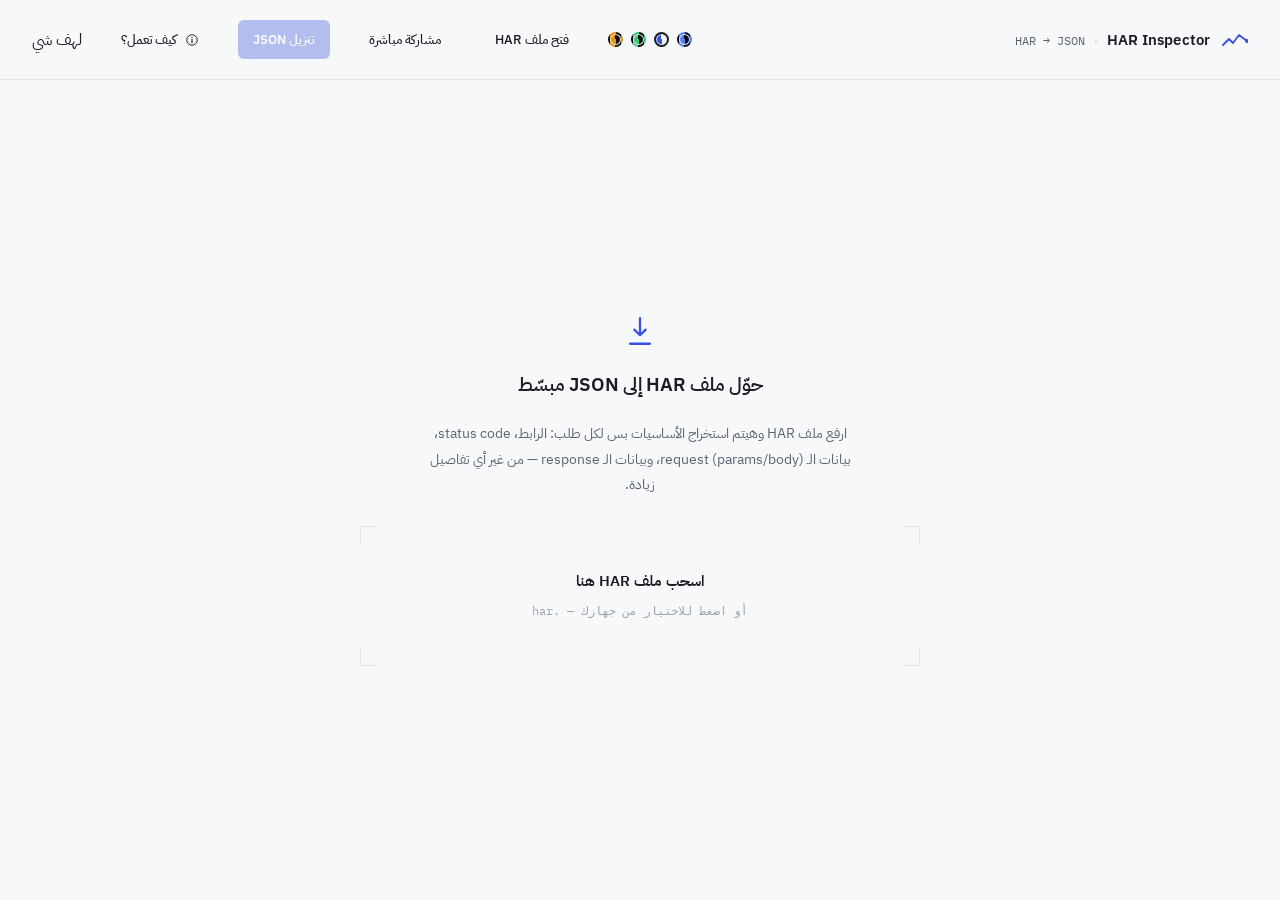
==== commit ef71c492: "save themes on localstorage" ====
--- a/index.html
+++ b/index.html
@@ -9,6 +9,13 @@
 <link rel="stylesheet" href="./src/style.css">
 </head>
 <body>
+<script>
+(function(){
+  var t = 'paper';
+  try { t = localStorage.getItem('harTheme') || 'paper'; } catch (e) {}
+  document.documentElement.setAttribute('data-theme', t);
+})();
+</script>
 
 <header>
   <div class="brand">
@@ -28,22 +35,22 @@
     <div class="strip" id="statStrip"></div>
   </div>
   <div class="theme-switch" id="themeSwitch">
-    <button class="theme-swatch active" data-theme="night" title="Night" style="background:conic-gradient(from 180deg, #5B7FFF 0deg 180deg, #0C0F14 180deg 360deg);"></button>
-    <button class="theme-swatch" data-theme="paper" title="Paper" style="background:conic-gradient(from 180deg, #3652E0 0deg 180deg, #F7F8FA 180deg 360deg);"></button>
+    <button class="theme-swatch" data-theme="night" title="Night" style="background:conic-gradient(from 180deg, #5B7FFF 0deg 180deg, #0C0F14 180deg 360deg);"></button>
+    <button class="theme-swatch active" data-theme="paper" title="Paper" style="background:conic-gradient(from 180deg, #3652E0 0deg 180deg, #F7F8FA 180deg 360deg);"></button>
     <button class="theme-swatch" data-theme="phosphor" title="Phosphor" style="background:conic-gradient(from 180deg, #39C97A 0deg 180deg, #040A05 180deg 360deg);"></button>
     <button class="theme-swatch" data-theme="amber" title="Amber" style="background:conic-gradient(from 180deg, #E8930A 0deg 180deg, #140D03 180deg 360deg);"></button>
   </div>
   <input type="file" id="fileInput" accept=".har,application/json">
   <button class="btn" id="loadBtn">فتح ملف HAR</button>
+  <button class="btn" id="shareBtn">مشاركة مباشرة</button>
+  <button class="btn primary" id="downloadBtn" disabled>تنزيل JSON</button>
   <a class="btn" href="./workflow.html" title="شرح مرئي لعملية المشاركة المباشرة" style="text-decoration:none;">
     <svg width="14" height="14" viewBox="0 0 24 24" fill="none">
       <circle cx="12" cy="12" r="9" stroke="currentColor" stroke-width="1.6"/>
       <path d="M12 11v5.5M12 7.2v.3" stroke="currentColor" stroke-width="1.9" stroke-linecap="round"/>
     </svg>
     كيف تعمل؟
-  </a>
-  <button class="btn" id="shareBtn">مشاركة مباشرة</button>
-  <button class="btn primary" id="downloadBtn" disabled>تنزيل JSON</button>
+  </a>لهف شي
 </header>
 
 <div class="overlay" id="shareOverlay">
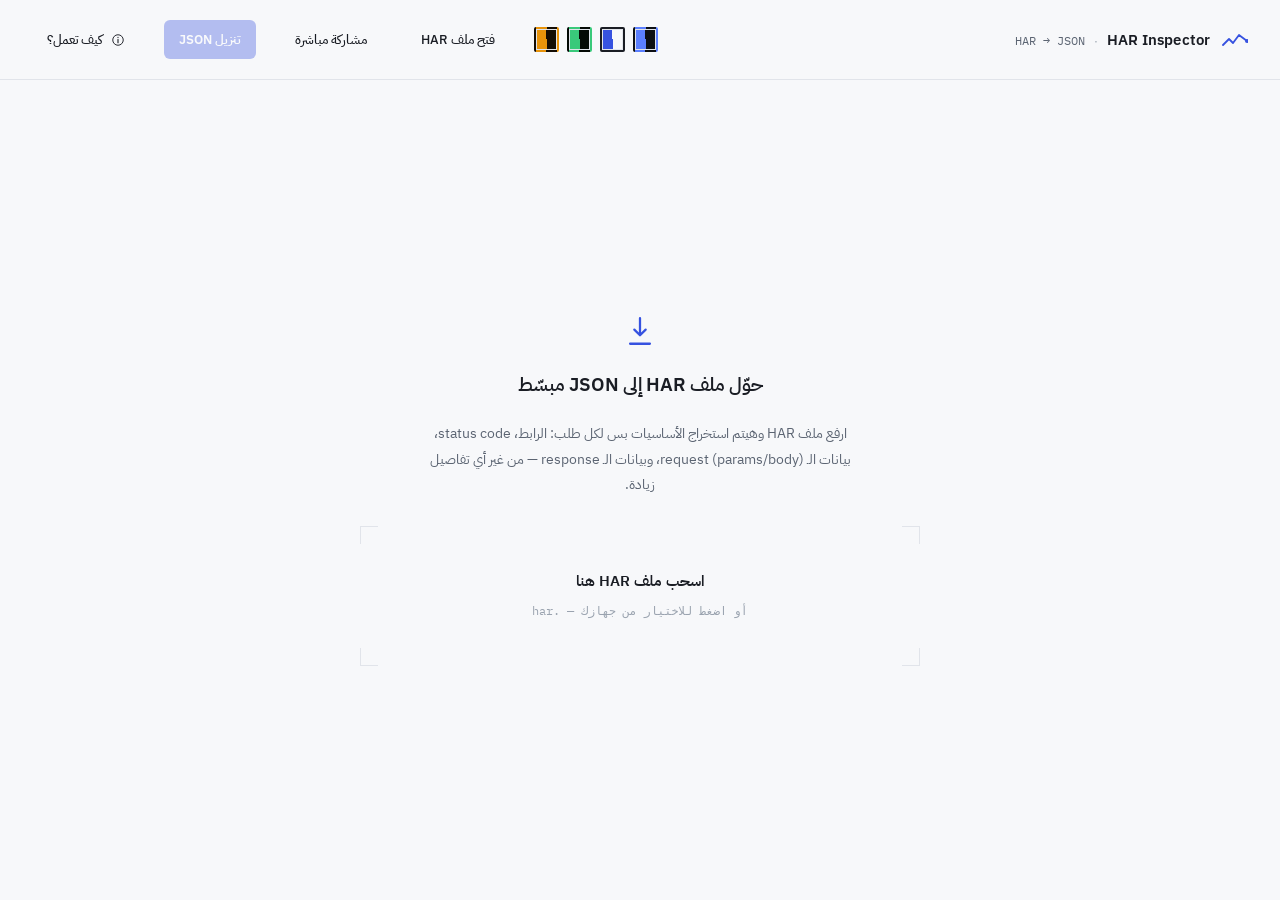
==== commit 966c9dce: "change theme-swatch style" ====
--- a/index.html
+++ b/index.html
@@ -50,7 +50,7 @@
       <path d="M12 11v5.5M12 7.2v.3" stroke="currentColor" stroke-width="1.9" stroke-linecap="round"/>
     </svg>
     كيف تعمل؟
-  </a>لهف شي
+  </a>
 </header>
 
 <div class="overlay" id="shareOverlay">
--- a/src/style.css
+++ b/src/style.css
@@ -97,10 +97,18 @@
 
   .theme-switch{ display:flex; gap:8px; align-items:center; }
   .theme-swatch{
-    width:15px; height:15px; border-radius:50%;
-    border:2px solid transparent; padding:0; cursor:pointer;
+    width:25px;
+    height:25px;
+    border-radius:2px;
+    border:2px solid transparent;
+    padding:0;
+    cursor:pointer;
     box-shadow: inset 0 0 0 1px var(--border);
-  }
+    -webkit-border-radius:2px;
+    -moz-border-radius:2px;
+    -ms-border-radius:2px;
+    -o-border-radius:2px;
+}
   .theme-swatch.active{ border-color: var(--text); }
 
   /* ---------- layout ---------- */
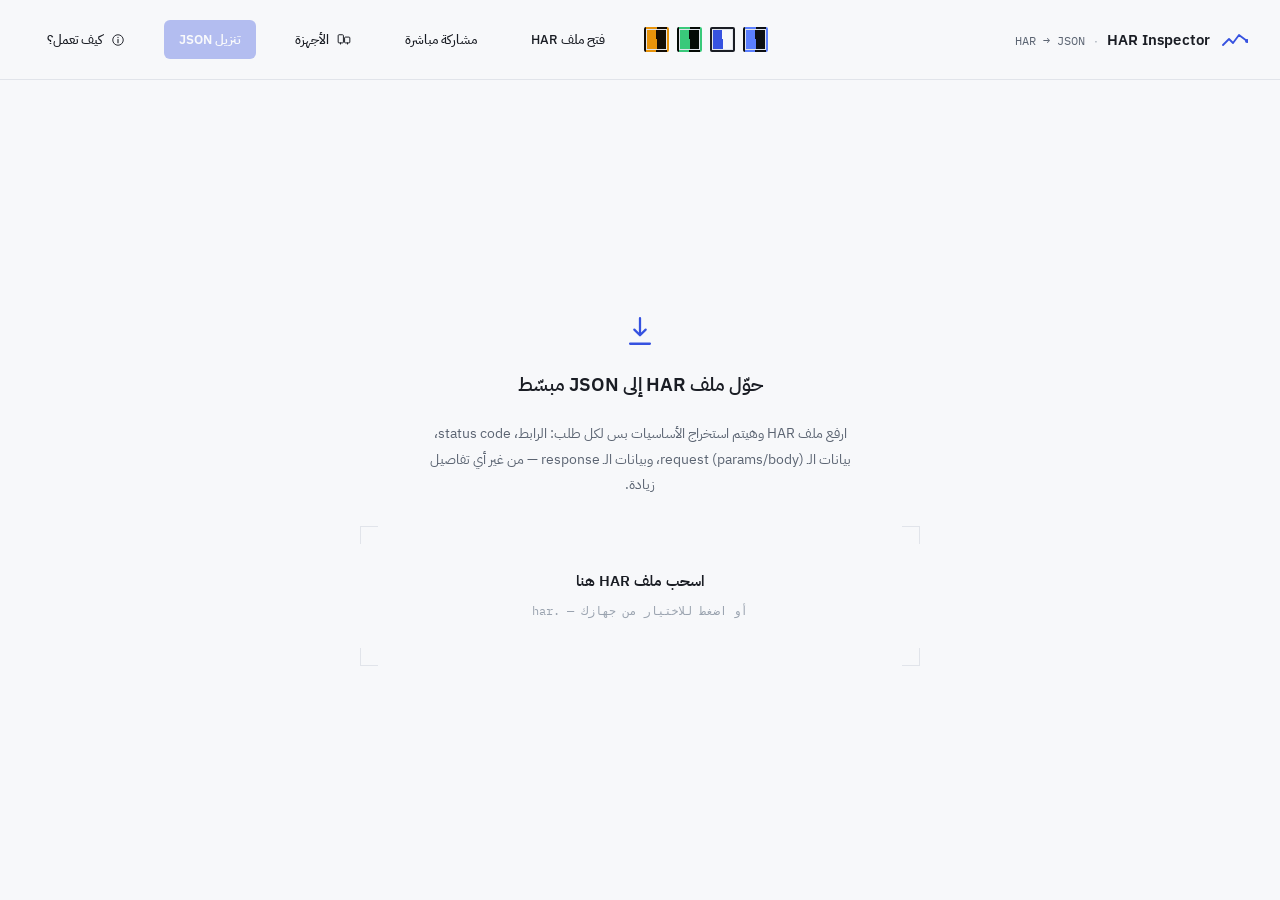
==== commit 14caffa9: "feat: save devices to encrypted localStorage, direct reconnect, error handling - Add P2PDeviceStore " ====
--- a/index.html
+++ b/index.html
@@ -6,7 +6,7 @@
 <title>HAR Inspector — تحويل HAR إلى JSON</title>
 <link rel="preconnect" href="https://fonts.googleapis.com">
 <link href="https://fonts.googleapis.com/css2?family=IBM+Plex+Mono:wght@400;500;600;700&family=IBM+Plex+Sans:wght@400;500;600;700&family=IBM+Plex+Sans+Arabic:wght@400;500;600;700&display=swap" rel="stylesheet">
-<link rel="stylesheet" href="./src/style.css">
+<link rel="stylesheet" href="./src/style/style.css">
 </head>
 <body>
 <script>
@@ -43,6 +43,14 @@
   <input type="file" id="fileInput" accept=".har,application/json">
   <button class="btn" id="loadBtn">فتح ملف HAR</button>
   <button class="btn" id="shareBtn">مشاركة مباشرة</button>
+  <button class="btn" id="devicesBtn" title="الأجهزة المحفوظة">
+    <svg width="14" height="14" viewBox="0 0 24 24" fill="none" style="vertical-align:-2px">
+      <rect x="2" y="3" width="9" height="14" rx="1.5" stroke="currentColor" stroke-width="1.7"/>
+      <rect x="13" y="7" width="9" height="10" rx="1.5" stroke="currentColor" stroke-width="1.7"/>
+      <path d="M6 17v2M18 17v2" stroke="currentColor" stroke-width="1.7" stroke-linecap="round"/>
+    </svg>
+    الأجهزة
+  </button>
   <button class="btn primary" id="downloadBtn" disabled>تنزيل JSON</button>
   <a class="btn" href="./workflow.html" title="شرح مرئي لعملية المشاركة المباشرة" style="text-decoration:none;">
     <svg width="14" height="14" viewBox="0 0 24 24" fill="none">
@@ -86,5 +94,8 @@
 
 
 </body>
-<script src="./src/main.js"></script>
+<script src="./src/js/p2p-share.js"></script>
+<script src="./src/js/p2p-share-ui.js"></script>
+<script src="./src/js/main.js"></script>
+
 </html>
--- a/src/style/style.css
+++ b/src/style/style.css
@@ -0,0 +1,323 @@
+  :root{
+    --bg: #0C0F14;
+    --surface: #12161D;
+    --surface-2: #171C25;
+    --border: #1E2530;
+    --text: #E7EAEF;
+    --muted: #8B93A1;
+    --dim: #545C6A;
+    --accent: #5B7FFF;
+    --accent-soft: #182142;
+    --on-accent: #0A0E1A;
+    --code-text: #C7CCD6;
+    --s2xx: #34C77B;
+    --s3xx: #E8B339;
+    --s4xx: #F0954B;
+    --s5xx: #F0555F;
+    --s0: #626B7A;
+    --mono: 'IBM Plex Mono', ui-monospace, 'SF Mono', Menlo, Consolas, monospace;
+    --ar: 'IBM Plex Sans Arabic', 'IBM Plex Sans', sans-serif;
+    --sans: 'IBM Plex Sans', 'IBM Plex Sans Arabic', sans-serif;
+  }
+  html[data-theme="paper"]{
+    --bg:#F7F8FA; --surface:#FFFFFF; --surface-2:#F1F3F6; --border:#E1E4EA;
+    --text:#1A1D24; --muted:#5B6472; --dim:#9AA3AF;
+    --accent:#3652E0; --accent-soft:#EAEDFC; --on-accent:#FFFFFF; --code-text:#2A3140;
+    --s2xx:#16824B; --s3xx:#9A6B00; --s4xx:#B5540F; --s5xx:#C81E2A; --s0:#6B7280;
+  }
+  html[data-theme="phosphor"]{
+    --bg:#040A05; --surface:#081C0C; --surface-2:#0C2611; --border:#173A1D;
+    --text:#B9FFC0; --muted:#5FA86A; --dim:#356140;
+    --accent:#39C97A; --accent-soft:#0F3D1C; --on-accent:#03170A; --code-text:#9FEFAE;
+  }
+  html[data-theme="amber"]{
+    --bg:#140D03; --surface:#231705; --surface-2:#2E1E07; --border:#4E340F;
+    --text:#FFD27F; --muted:#C9922F; --dim:#7A5A22;
+    --accent:#E8930A; --accent-soft:#4E340F; --on-accent:#1A1103; --code-text:#F0C878;
+  }
+  *{box-sizing:border-box; margin:0; padding:0;}
+  html,body{height:100%;}
+  body{
+    background: var(--bg);
+    color: var(--text);
+    font-family: var(--ar);
+    -webkit-font-smoothing: antialiased;
+    display:flex;
+    flex-direction:column;
+    min-height:100vh;
+  }
+
+  /* ---------- top bar ---------- */
+  header{
+    border-bottom:1px solid var(--border);
+    padding: 20px 32px;
+    display:flex; align-items:center; gap:24px; flex-wrap:wrap;
+  }
+  .brand{ display:flex; align-items:center; gap:12px; }
+  .brand svg{ display:block; flex-shrink:0; }
+  .brand-text{ display:flex; align-items:baseline; gap:9px; font-family: var(--sans); }
+  .brand h1{ font-size:15px; font-weight:600; letter-spacing:.1px; color:var(--text); }
+  .brand .sep{ color: var(--dim); font-size:12px; }
+  .brand .tag{ font-size:12px; color: var(--muted); font-family: var(--mono); }
+  .spacer{flex:1;}
+  .stats{
+    display:flex; flex-direction:column; gap:6px;
+    font-family: var(--mono); font-size:11.5px; color:var(--muted);
+    min-width:170px;
+  }
+  .stats b{color:var(--text); font-weight:600;}
+  .strip{ display:flex; height:3px; border-radius:2px; overflow:hidden; background: var(--border); }
+  .strip div{ height:100%; }
+
+  .btn{
+    font-family: var(--sans);
+    font-size:13px; font-weight:500;
+    background: transparent;
+    color: var(--text);
+    border:1px solid transparent;
+    padding:9px 14px;
+    border-radius:6px;
+    cursor:pointer;
+    display:inline-flex; align-items:center; gap:8px;
+    transition: background .15s, color .15s;
+  }
+  .btn:hover{ background: var(--surface-2); }
+  .btn.primary{
+    background: var(--accent);
+    color: var(--on-accent);
+    font-weight:600;
+  }
+  .btn.primary:hover{ filter: brightness(1.08); background: var(--accent); }
+  .btn:disabled{ opacity:.35; cursor:not-allowed; }
+  .btn:disabled:hover{ background: transparent; }
+  .btn.small{ padding:6px 11px; font-size:12px; border:1px solid var(--border); }
+  .btn.small:hover{ border-color: var(--accent); background: var(--accent-soft); }
+  input[type=file]{ display:none; }
+  input[type=checkbox]{ accent-color: var(--accent); width:14px; height:14px; cursor:pointer; flex-shrink:0; }
+
+  .theme-switch{ display:flex; gap:8px; align-items:center; }
+  .theme-swatch{
+    width:25px;
+    height:25px;
+    border-radius:2px;
+    border:2px solid transparent;
+    padding:0;
+    cursor:pointer;
+    box-shadow: inset 0 0 0 1px var(--border);
+    -webkit-border-radius:2px;
+    -moz-border-radius:2px;
+    -ms-border-radius:2px;
+    -o-border-radius:2px;
+}
+  .theme-swatch.active{ border-color: var(--text); }
+
+  /* ---------- layout ---------- */
+  main{
+    flex:1;
+    display:grid;
+    grid-template-columns: 400px 1fr;
+    min-height:0;
+  }
+  @media (max-width: 860px){
+    main{ grid-template-columns: 1fr; }
+    .detail{ display:none; }
+    .detail.open{ display:flex; }
+    .list{ display:flex; }
+    .list.hidden{ display:none; }
+  }
+
+  /* ---------- drop zone (empty state) ---------- */
+  .dropzone{
+    grid-column: 1 / -1;
+    display:flex; flex-direction:column; align-items:center; justify-content:center;
+    gap:22px;
+    padding:60px 20px;
+    text-align:center;
+  }
+  .dropzone .mark{ color: var(--accent); }
+  .dropzone h2{
+    font-family: var(--sans); font-size:19px; font-weight:600;
+  }
+  .dropzone p{
+    color: var(--muted); font-size:13.5px; max-width:440px; line-height:1.9;
+    font-family: var(--ar);
+  }
+  .zone{
+    position:relative;
+    margin-top:6px;
+    width:min(560px, 90vw);
+    padding:44px 24px;
+    cursor:pointer;
+    transition: background .15s;
+  }
+  .zone b{ color:var(--text); display:block; font-family:var(--ar); font-size:14.5px; margin-bottom:6px; font-weight:600; }
+  .zone span.sub{ font-family: var(--mono); font-size:11.5px; color:var(--dim); }
+  .zone.drag{ background: var(--accent-soft); }
+  .zone.drag .corner{ border-color: var(--accent); }
+  .zone.drag b{ color: var(--accent); }
+  .corner{
+    position:absolute; width:18px; height:18px;
+    border: 1.5px solid var(--border);
+    transition: border-color .15s;
+  }
+  .corner.tl{ top:0; right:0; border-bottom:none; border-left:none; }
+  .corner.tr{ top:0; left:0; border-bottom:none; border-right:none; }
+  .corner.bl{ bottom:0; right:0; border-top:none; border-left:none; }
+  .corner.br{ bottom:0; left:0; border-top:none; border-right:none; }
+
+  /* ---------- request list ---------- */
+  .list{
+    border-left:1px solid var(--border);
+    display:flex; flex-direction:column;
+    min-height:0;
+  }
+  .filterbar{
+    padding:14px 16px;
+    border-bottom:1px solid var(--border);
+  }
+  .filterbar input{
+    width:100%;
+    background: var(--surface);
+    border:1px solid var(--border);
+    color: var(--text);
+    font-family: var(--mono);
+    font-size:12px;
+    padding:9px 12px;
+    border-radius:6px;
+    outline:none;
+  }
+  .filterbar input:focus{ border-color: var(--accent); }
+  .selectbar{
+    display:flex; align-items:center; gap:10px;
+    padding:10px 16px;
+    border-bottom:1px solid var(--border);
+    font-family: var(--sans); font-size:12.5px; color:var(--muted);
+  }
+  .selall{ display:flex; align-items:center; gap:7px; cursor:pointer; user-select:none; }
+  .sel-spacer{ flex:1; }
+  .sel-count{ color: var(--accent); font-family: var(--mono); font-size:11.5px; }
+  .rows{ flex:1; overflow-y:auto; }
+  .row{
+    padding:12px 16px;
+    border-bottom:1px solid var(--border);
+    border-inline-start:3px solid transparent;
+    cursor:pointer;
+    display:flex; flex-direction:column; gap:6px;
+    transition: background .12s, border-color .12s;
+  }
+  .row:hover{ background: var(--surface); }
+  .row.active{ background: var(--surface-2); }
+  .row.s2{ border-inline-start-color: var(--s2xx); }
+  .row.s3{ border-inline-start-color: var(--s3xx); }
+  .row.s4{ border-inline-start-color: var(--s4xx); }
+  .row.s5{ border-inline-start-color: var(--s5xx); }
+  .row.s0{ border-inline-start-color: var(--s0); }
+  .row-top{ display:flex; align-items:center; gap:10px; font-family: var(--mono); }
+  .method{ font-size:11px; font-weight:700; letter-spacing:.3px; flex-shrink:0; color: var(--accent); }
+  .method.POST{ color: var(--s2xx); }
+  .method.PUT, .method.PATCH{ color: var(--s3xx); }
+  .method.DELETE{ color: var(--s4xx); }
+  .status{ font-size:11.5px; font-weight:700; flex-shrink:0; }
+  .status.s2{ color: var(--s2xx); }
+  .status.s3{ color: var(--s3xx); }
+  .status.s4{ color: var(--s4xx); }
+  .status.s5{ color: var(--s5xx); }
+  .status.s0{ color: var(--s0); }
+  .row-time{ margin-left:auto; color:var(--dim); font-size:10.5px; }
+  .row-url{
+    font-family: var(--mono); font-size:11.5px; color:var(--muted);
+    overflow:hidden; text-overflow:ellipsis; white-space:nowrap; direction:ltr; text-align:left;
+  }
+
+  /* ---------- detail panel ---------- */
+  .detail{ display:flex; flex-direction:column; min-height:0; }
+  .detail-empty{
+    flex:1; display:flex; align-items:center; justify-content:center;
+    color: var(--dim); font-family: var(--sans); font-size:13px;
+  }
+  .detail-head{ padding:22px 28px; border-bottom:1px solid var(--border); }
+  .detail-head .u{
+    font-family: var(--mono); font-size:14px; word-break:break-all; direction:ltr; text-align:left;
+    color: var(--text); line-height:1.6; font-weight:500;
+  }
+  .meta{ margin-top:12px; display:flex; align-items:center; flex-wrap:wrap; }
+  .meta-item{
+    font-family: var(--mono); font-size:11.5px; color:var(--muted);
+    padding:0 12px; border-inline-start:1px solid var(--border);
+  }
+  .meta-item:first-child{ border-inline-start:none; padding-inline-start:0; }
+  .tabs{
+    display:flex; gap:4px; padding:0 28px;
+    border-bottom:1px solid var(--border);
+  }
+  .tab{
+    font-family: var(--sans); font-size:12.5px; font-weight:500;
+    color: var(--muted);
+    padding:12px 6px;
+    margin-inline-end:20px;
+    cursor:pointer;
+    border-bottom:2px solid transparent;
+  }
+  .tab.active{ color: var(--accent); border-bottom-color: var(--accent); }
+  .tab-body{ flex:1; overflow-y:auto; padding:22px 28px; }
+  .section-title{
+    font-family: var(--mono); font-size:11px; letter-spacing:.5px;
+    color: var(--dim); text-transform:uppercase;
+    margin: 4px 0 10px 0;
+  }
+  pre{
+    font-family: var(--mono); font-size:12px; line-height:1.7;
+    background: var(--surface);
+    border-inline-start: 2px solid var(--border);
+    padding:14px 16px; overflow-x:auto; color: var(--code-text); direction:ltr; text-align:left;
+    white-space:pre-wrap; word-break:break-all;
+  }
+  .empty-note{ color:var(--dim); font-family:var(--sans); font-size:12.5px; }
+
+  ::-webkit-scrollbar{ width:9px; height:9px; }
+  ::-webkit-scrollbar-track{ background: transparent; }
+  ::-webkit-scrollbar-thumb{ background: var(--border); border-radius:5px; }
+  ::-webkit-scrollbar-thumb:hover{ background: var(--dim); }
+
+  /* ---------- live share modal ---------- */
+  .overlay{
+    position:fixed; inset:0; background: rgba(0,0,0,.55);
+    display:none; align-items:center; justify-content:center;
+    z-index:50; padding:20px;
+  }
+  .overlay.open{ display:flex; }
+  .modal{
+    background: var(--surface); border:1px solid var(--border); border-radius:10px;
+    width:min(560px, 100%); max-height:88vh; overflow-y:auto;
+    display:flex; flex-direction:column;
+  }
+  .modal-head{
+    display:flex; align-items:center; justify-content:space-between;
+    padding:18px 22px; border-bottom:1px solid var(--border);
+  }
+  .modal-head h3{ font-family: var(--sans); font-size:15px; font-weight:600; }
+  .modal-close{
+    background:none; border:none; color:var(--muted); cursor:pointer;
+    font-family: var(--mono); font-size:16px; line-height:1; padding:4px;
+  }
+  .modal-close:hover{ color: var(--text); }
+  .modal-tabs{ display:flex; gap:4px; padding:0 22px; border-bottom:1px solid var(--border); }
+  .modal-body{ padding:20px 22px; display:flex; flex-direction:column; gap:14px; }
+  .share-step{ display:flex; flex-direction:column; gap:8px; }
+  .share-step .label{ font-family: var(--mono); font-size:11px; letter-spacing:.5px; color:var(--dim); text-transform:uppercase; }
+  .share-step p.hint{ font-family: var(--ar); font-size:12.5px; color:var(--muted); line-height:1.8; }
+  textarea.code-box{
+    width:100%; min-height:76px; resize:vertical;
+    background: var(--bg); border:1px solid var(--border); border-radius:6px;
+    color: var(--text); font-family: var(--mono); font-size:11.5px;
+    padding:10px 12px; direction:ltr; text-align:left;
+  }
+  textarea.code-box:focus{ outline:none; border-color:var(--accent); }
+  .share-row{ display:flex; gap:8px; }
+  .share-row textarea{ flex:1; }
+  .share-status{
+    font-family: var(--mono); font-size:12px; color: var(--muted);
+    padding:9px 12px; border-inline-start:2px solid var(--border); background: var(--surface-2);
+  }
+  .share-status.ok{ border-inline-start-color: var(--s2xx); color: var(--s2xx); }
+  .share-status.pending{ border-inline-start-color: var(--s3xx); color: var(--s3xx); }
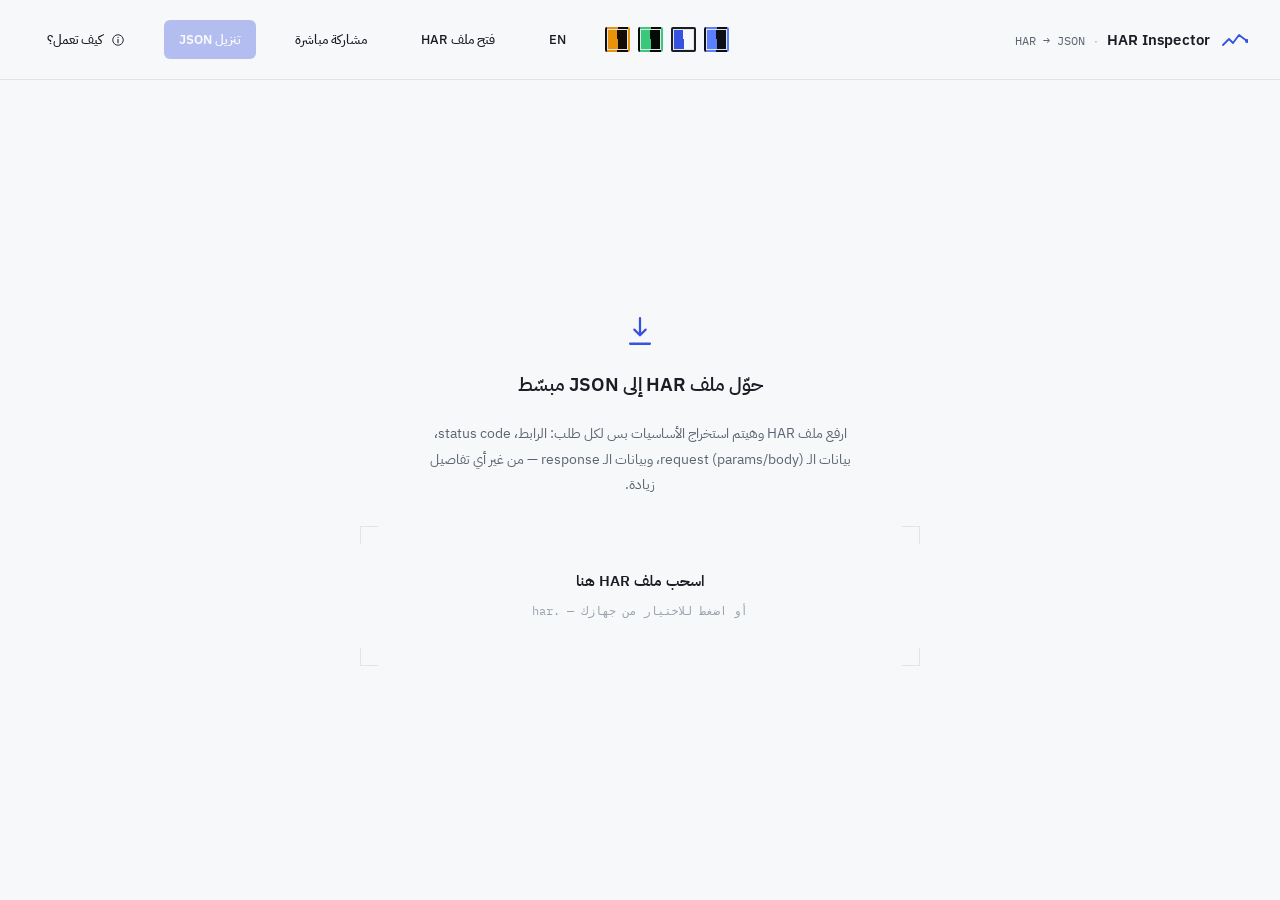
==== commit 21c4ee41: "add translate" ====
--- a/index.html
+++ b/index.html
@@ -3,7 +3,7 @@
 <head>
 <meta charset="UTF-8">
 <meta name="viewport" content="width=device-width, initial-scale=1.0">
-<title>HAR Inspector — تحويل HAR إلى JSON</title>
+<title>HAR Inspector — HAR to JSON</title>
 <link rel="preconnect" href="https://fonts.googleapis.com">
 <link href="https://fonts.googleapis.com/css2?family=IBM+Plex+Mono:wght@400;500;600;700&family=IBM+Plex+Sans:wght@400;500;600;700&family=IBM+Plex+Sans+Arabic:wght@400;500;600;700&display=swap" rel="stylesheet">
 <link rel="stylesheet" href="./src/style/style.css">
@@ -14,6 +14,10 @@
   var t = 'paper';
   try { t = localStorage.getItem('harTheme') || 'paper'; } catch (e) {}
   document.documentElement.setAttribute('data-theme', t);
+  var lang = 'ar';
+  try { lang = localStorage.getItem('harLang') || 'ar'; } catch(e) {}
+  document.documentElement.setAttribute('lang', lang);
+  document.documentElement.setAttribute('dir', lang === 'en' ? 'ltr' : 'rtl');
 })();
 </script>
 
@@ -31,7 +35,7 @@
   </div>
   <div class="spacer"></div>
   <div class="stats" id="stats" style="display:none;">
-    <span>الطلبات <b id="statTotal">0</b></span>
+    <span><span id="statLabel">الطلبات</span> <b id="statTotal">0</b></span>
     <div class="strip" id="statStrip"></div>
   </div>
   <div class="theme-switch" id="themeSwitch">
@@ -40,53 +44,32 @@
     <button class="theme-swatch" data-theme="phosphor" title="Phosphor" style="background:conic-gradient(from 180deg, #39C97A 0deg 180deg, #040A05 180deg 360deg);"></button>
     <button class="theme-swatch" data-theme="amber" title="Amber" style="background:conic-gradient(from 180deg, #E8930A 0deg 180deg, #140D03 180deg 360deg);"></button>
   </div>
+  <button class="btn lang-toggle" id="langBtn" title="Switch language">EN</button>
   <input type="file" id="fileInput" accept=".har,application/json">
-  <button class="btn" id="loadBtn">فتح ملف HAR</button>
-  <button class="btn" id="shareBtn">مشاركة مباشرة</button>
-  <button class="btn" id="devicesBtn" title="الأجهزة المحفوظة">
-    <svg width="14" height="14" viewBox="0 0 24 24" fill="none" style="vertical-align:-2px">
-      <rect x="2" y="3" width="9" height="14" rx="1.5" stroke="currentColor" stroke-width="1.7"/>
-      <rect x="13" y="7" width="9" height="10" rx="1.5" stroke="currentColor" stroke-width="1.7"/>
-      <path d="M6 17v2M18 17v2" stroke="currentColor" stroke-width="1.7" stroke-linecap="round"/>
-    </svg>
-    الأجهزة
-  </button>
-  <button class="btn primary" id="downloadBtn" disabled>تنزيل JSON</button>
-  <a class="btn" href="./workflow.html" title="شرح مرئي لعملية المشاركة المباشرة" style="text-decoration:none;">
+  <button class="btn" id="loadBtn" data-i18n="loadBtn">فتح ملف HAR</button>
+  <button class="btn" id="shareBtn" data-i18n="shareBtn">مشاركة مباشرة</button>
+  <button class="btn primary" id="downloadBtn" disabled data-i18n="downloadBtn">تنزيل JSON</button>
+  <a class="btn" id="howLink" href="./workflow.html" style="text-decoration:none;" data-i18n-title="howTitle">
     <svg width="14" height="14" viewBox="0 0 24 24" fill="none">
       <circle cx="12" cy="12" r="9" stroke="currentColor" stroke-width="1.6"/>
       <path d="M12 11v5.5M12 7.2v.3" stroke="currentColor" stroke-width="1.9" stroke-linecap="round"/>
     </svg>
-    كيف تعمل؟
+    <span data-i18n="howBtn">كيف تعمل؟</span>
   </a>
 </header>
-
-<div class="overlay" id="shareOverlay">
-  <div class="modal">
-    <div class="modal-head">
-      <h3>مشاركة مباشرة بين متصفحين</h3>
-      <button class="modal-close" id="shareClose">✕</button>
-    </div>
-    <div class="modal-tabs">
-      <div class="tab active" data-share-tab="host">أنا هستضيف</div>
-      <div class="tab" data-share-tab="join">هستقبل مشاركة</div>
-    </div>
-    <div class="modal-body" id="shareBody"></div>
-  </div>
-</div>
 
 <main id="main">
   <div class="dropzone" id="dropzone">
     <svg class="mark" width="34" height="34" viewBox="0 0 24 24" fill="none" xmlns="http://www.w3.org/2000/svg">
       <path d="M12 3v12m0 0l-4-4m4 4l4-4M5 21h14" stroke="currentColor" stroke-width="1.6" stroke-linecap="round" stroke-linejoin="round"/>
     </svg>
-    <h2>حوّل ملف HAR إلى JSON مبسّط</h2>
-    <p>ارفع ملف HAR وهيتم استخراج الأساسيات بس لكل طلب: الرابط، status code، بيانات الـ request (params/body)، وبيانات الـ response — من غير أي تفاصيل زيادة.</p>
+    <h2 data-i18n="dropTitle">حوّل ملف HAR إلى JSON مبسّط</h2>
+    <p data-i18n="dropDesc">ارفع ملف HAR وهيتم استخراج الأساسيات بس لكل طلب: الرابط، status code، بيانات الـ request (params/body)، وبيانات الـ response — من غير أي تفاصيل زيادة.</p>
     <div class="zone" id="zone">
       <span class="corner tl"></span><span class="corner tr"></span>
       <span class="corner bl"></span><span class="corner br"></span>
-      <b>اسحب ملف HAR هنا</b>
-      <span class="sub">أو اضغط للاختيار من جهازك — .har</span>
+      <b data-i18n="dropZoneLabel">اسحب ملف HAR هنا</b>
+      <span class="sub" data-i18n="dropZoneSub">أو اضغط للاختيار من جهازك — .har</span>
     </div>
   </div>
 </main>
